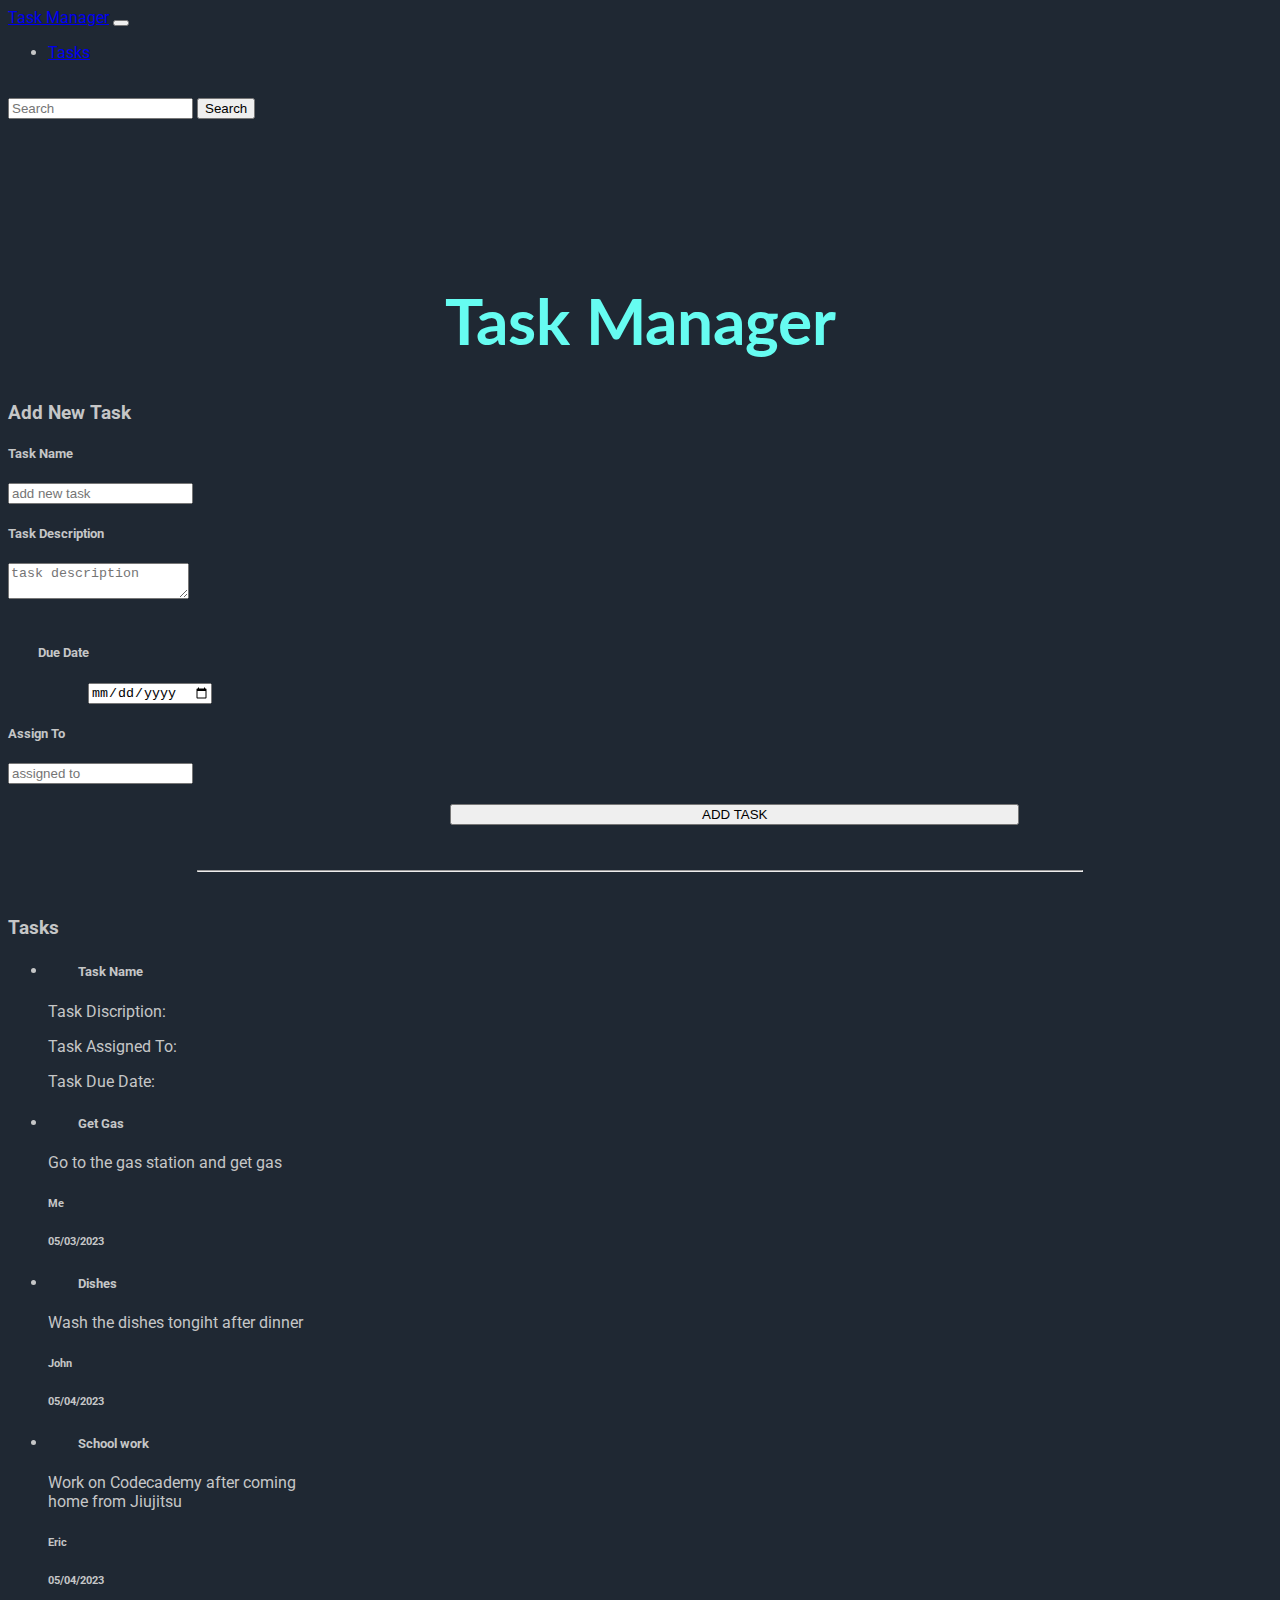
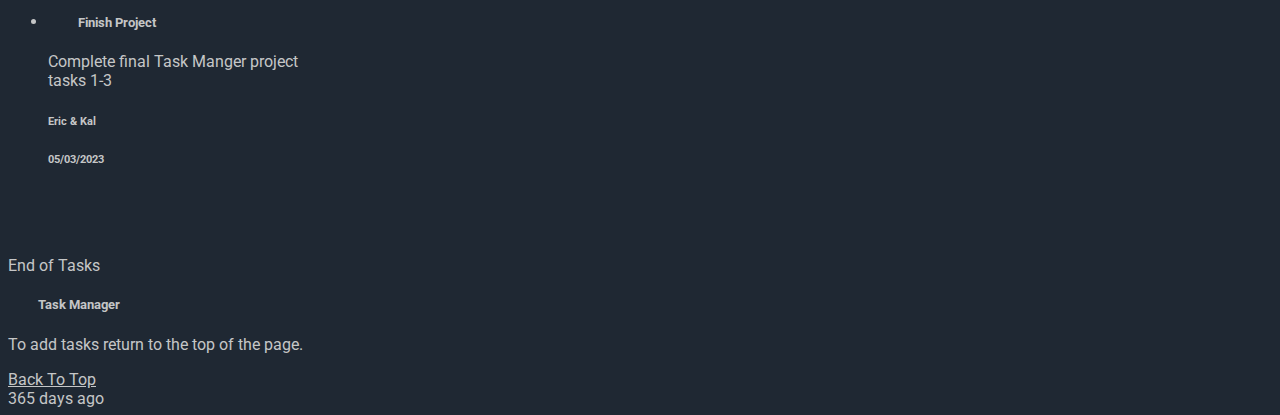
==== index.html @ c9d261db "Change Font, font color and background" ====
<!DOCTYPE html>
<html lang="en">

<head>
  <meta charset="UTF-8">
  <meta http-equiv="X-UA-Compatible" content="IE=edge">
  <meta name="viewport" content="width=device-width, initial-scale=1.0">
  <title>Document</title>

  <link href="https://cdn.jsdelivr.net/npm/bootstrap@5.3.0-alpha3/dist/css/bootstrap.min.css" rel="stylesheet"
    integrity="sha384-KK94CHFLLe+nY2dmCWGMq91rCGa5gtU4mk92HdvYe+M/SXH301p5ILy+dN9+nJOZ" crossorigin="anonymous">

  <link rel="stylesheet" href="./assets/styles/style.css">

  <nav class="navbar bg-primary navbar-expand-lg fixed-top" data-bs-theme="dark">
    <!-- Navbar content -->
    <!-- <nav class="navbar navbar-expand-lg bg-body-tertiary"> -->
    <div class="container-fluid">
      <a class="navbar-brand" href="#manager">Task Manager</a>
      <button class="navbar-toggler" type="button" data-bs-toggle="collapse" data-bs-target="#navbarSupportedContent"
        aria-controls="navbarSupportedContent" aria-expanded="false" aria-label="Toggle navigation">
        <span class="navbar-toggler-icon"></span>
      </button>
      <div class="collapse navbar-collapse" id="navbarSupportedContent">
        <ul class="navbar-nav me-auto mb-2 mb-lg-0">
          <!-- <li class="nav-item">
            <a class="nav-link active" aria-current="page" href="#addNewTask">Add New Task</a>
          </li> -->
          <li class="nav-item">
            <a class="nav-link" href="#tasks">Tasks</a>
          </li>
        </ul>
        <form class="d-flex input-group-sm" role="search">
          <input class="form-control me-2" type="search" placeholder="Search" aria-label="Search">
          <button class="btn btn-dark .text-light" type="submit">Search</button>
        </form>
      </div>
    </div>
    <!-- </nav> -->
  </nav>
</head>

<body>
  <h1 id="manager">Task Manager</h1>

  <Section class="container">
    <div class="add">
      <h3>Add New Task</h3>

      <form class="row g-3">
        <!-- <div class="row g-2 grid column-gap-3"> -->
        <label for="task-name" class="labels">
          <h5>Task Name</h5>
        </label>
        <div class="col-md-7">
          <input type=" text" class="form-control" placeholder="add new task">
        </div>
        <label for="basic-url" class="labels">
          <h5>
            Task Description</h5>
        </label>
        <div class="col-md-7">
          <!-- <div class="input-group-prepend"> -->
          <textarea class="form-control taskInput" placeholder="task description"></textarea>
        </div>

        <div class="col-md-4">
          <label for="datePicker" id="dueDate">
            <h5>Due Date</h5>
          </label>
          <div class="col-md-5">
            <input type="date" id="datePicker">
          </div>
        </div>

        <label for="basic-url" class="labels">
          <h5>Assign To</h5>
        </label>
        <div class="col-sm-7">
          <input type="text" class="form-control taskInput" placeholder="assigned to">
        </div>
        <div class="col-6">
          <input class="btn btn-outline-primary" id="taskBtn" type="submit" value="ADD TASK">
        </div>
        <!-- </div> -->
      </form>
    </div>
  </Section>
  <hr>

  <section class="container" id="tasks">
    <h3>Tasks</h3>
    <ul class="list-group">
      <li class="list-group-item">
        <div class="card" style="width: 18rem;">
          <div class="card-body">
            <h5 class="card-title">Task Name</h5>
            <p class="card-subtitle mb-2">Task Discription: </p>
            <p class="card-subtitle mb-2">Task Assigned To: </p>
            <p class="card-subtitle mb-2">Task Due Date: </p>
          </div>
        </div>
      </li>
      <li class="list-group-item">
        <div class="card" style="width: 18rem;">
          <div class="card-body">
            <h5 class="card-title">Get Gas</h5>
            <p class="card-subtitle mb-2">Go to the gas station and get gas</p>
            <h6 class="card-subtitle mb-2">Me </h6>
            <h6 class="card-subtitle mb-2">05/03/2023</h6>
          </div>
        </div>
      </li>
      <li class="list-group-item">
        <div class="card" style="width: 18rem;">
          <div class="card-body">
            <h5 class="card-title">Dishes</h5>
            <p class="card-subtitle mb-2">Wash the dishes tongiht after dinner</p>
            <h6 class="card-subtitle mb-2">John </h6>
            <h6 class="card-subtitle mb-2">05/04/2023</h6>
          </div>
        </div>
      </li>
      <li class="list-group-item">
        <div class="card" style="width: 18rem;">
          <div class="card-body">
            <h5 class="card-title">School work</h5>
            <p class="card-subtitle mb-2">Work on Codecademy after coming home from Jiujitsu</p>
            <h6 class="card-subtitle mb-2">Eric </h6>
            <h6 class="card-subtitle mb-2">05/04/2023</h6>
          </div>
        </div>
      </li>
      <li class="list-group-item">
        <div class="card" style="width: 18rem;">
          <div class="card-body">
            <h5 class="card-title">Finish Project</h5>
            <p class="card-subtitle mb-2">Complete final Task Manger project tasks 1-3 </p>
            <h6 class="card-subtitle mb-2">Eric & Kal </h6>
            <h6 class="card-subtitle mb-2">05/03/2023</h6>
          </div>
        </div>
      </li>
    </ul>
  </section>

  <hr class="hrbottom">
  <footer>
    <div class="card text-center">
      <div class="card-header">
        End of Tasks
      </div>
      <div class="card-body">
        <h5 class="card-title">Task Manager</h5>
        <p class="card-text">To add tasks return to the top of the page.</p>
        <a href="#manager" class="btn btn-outline-primary">Back To Top</a>
      </div>
      <div class="card-footer text-body-secondary">
        365 days ago
      </div>
    </div>
  </footer>


  <script src="https://cdn.jsdelivr.net/npm/bootstrap@5.3.0-alpha3/dist/js/bootstrap.bundle.min.js"
    integrity="sha384-ENjdO4Dr2bkBIFxQpeoTz1HIcje39Wm4jDKdf19U8gI4ddQ3GYNS7NTKfAdVQSZe"
    crossorigin="anonymous"></script>
</body>


</html>
---- assets/styles/style.css ----
@import url('https://fonts.googleapis.com/css2?family=Lato:wght@700&family=Roboto&display=swap');

body{
   background-color: #1F2833;
   color: #C5C6C7;
   font-family: Roboto, Arial, Helvetica, sans-serif;
}

h1 {
    padding-top: 120px;
    text-align: center;
    color: #66FCF1;
    font-family: "lato-bold", lato, sans, sans-serif;
    font-size: 4rem;
}

h3 {
    margin-bottom: 20px;
}

h5 {
    margin-left: 30px;
}

.btn {
    margin-top: 20px;
}

#datePicker, #dueDate {
    margin-left: 80px;
}

#taskBtn {
    margin-left: 35%;
    width: 45%;
}

.labels h5 {
    margin-left: 0;
}

hr {
    /* border: hidden; */
    width: 70%;
    margin: 45px auto;
    
}

.hrbottom {
    border: hidden;
}

footer *, .card-header, .card-footer {
    background-color: #1F2833;
    color: #C5C6C7;
}

footer .card-title {
    color: #C5C6C7;
}
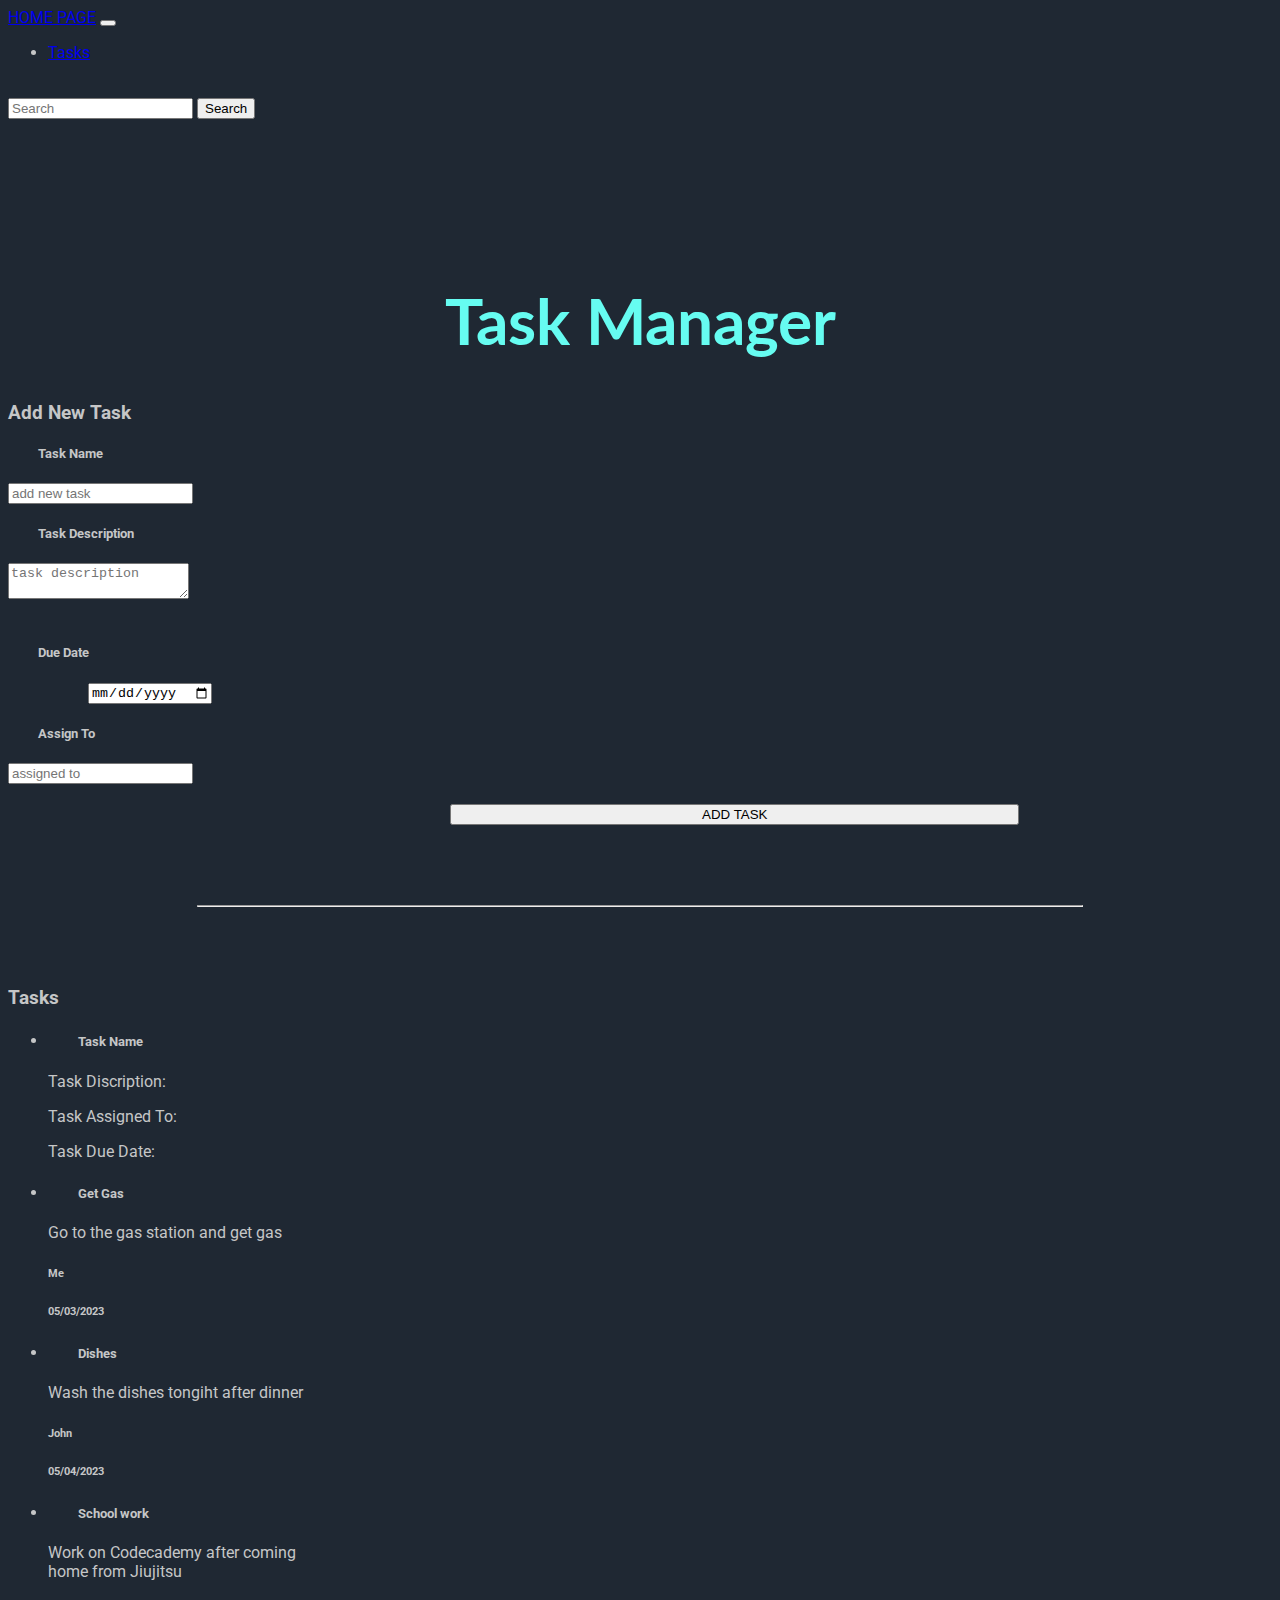
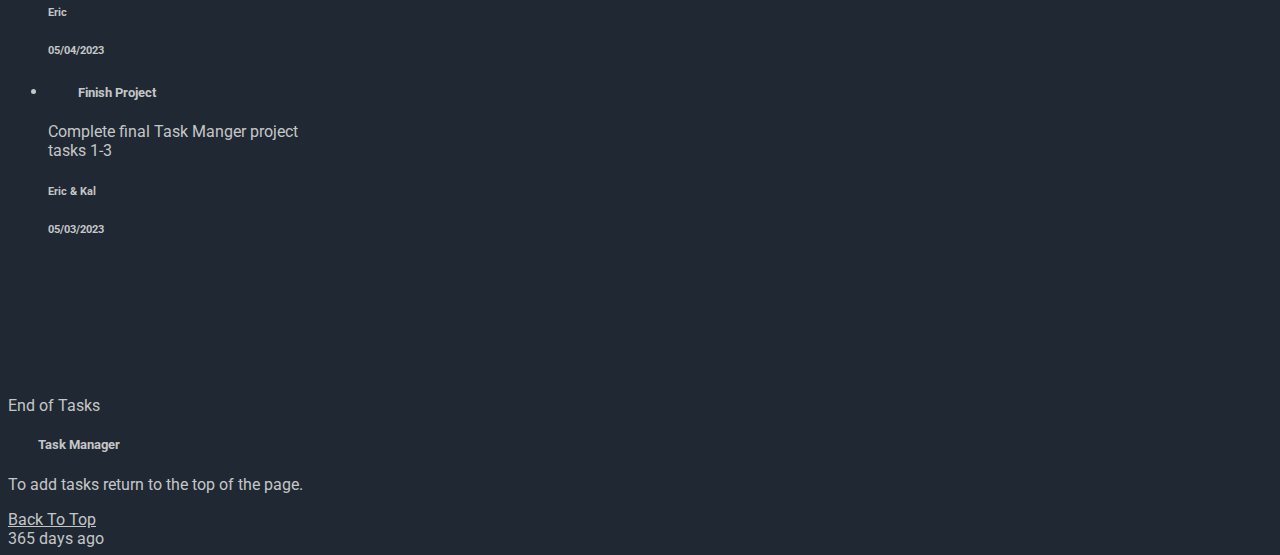
==== commit d72b870b: "add welcome page and styling" ====
--- a/index.html
+++ b/index.html
@@ -13,19 +13,14 @@
   <link rel="stylesheet" href="./assets/styles/style.css">
 
   <nav class="navbar bg-primary navbar-expand-lg fixed-top" data-bs-theme="dark">
-    <!-- Navbar content -->
-    <!-- <nav class="navbar navbar-expand-lg bg-body-tertiary"> -->
     <div class="container-fluid">
-      <a class="navbar-brand" href="#manager">Task Manager</a>
+      <a class="navbar-brand" href="./home.html">HOME PAGE</a>
       <button class="navbar-toggler" type="button" data-bs-toggle="collapse" data-bs-target="#navbarSupportedContent"
         aria-controls="navbarSupportedContent" aria-expanded="false" aria-label="Toggle navigation">
         <span class="navbar-toggler-icon"></span>
       </button>
       <div class="collapse navbar-collapse" id="navbarSupportedContent">
         <ul class="navbar-nav me-auto mb-2 mb-lg-0">
-          <!-- <li class="nav-item">
-            <a class="nav-link active" aria-current="page" href="#addNewTask">Add New Task</a>
-          </li> -->
           <li class="nav-item">
             <a class="nav-link" href="#tasks">Tasks</a>
           </li>
@@ -36,11 +31,10 @@
         </form>
       </div>
     </div>
-    <!-- </nav> -->
   </nav>
 </head>
 
-<body>
+<body id="indexBody">
   <h1 id="manager">Task Manager</h1>
 
   <Section class="container">
@@ -86,9 +80,9 @@
       </form>
     </div>
   </Section>
-  <hr>
+  <hr id="tasks">
 
-  <section class="container" id="tasks">
+  <section class="container">
     <h3>Tasks</h3>
     <ul class="list-group">
       <li class="list-group-item">
--- a/assets/styles/style.css
+++ b/assets/styles/style.css
@@ -1,6 +1,6 @@
 @import url('https://fonts.googleapis.com/css2?family=Lato:wght@700&family=Roboto&display=swap');
 
-body{
+#indexBody {
    background-color: #1F2833;
    color: #C5C6C7;
    font-family: Roboto, Arial, Helvetica, sans-serif;
@@ -14,11 +14,11 @@
     font-size: 4rem;
 }
 
-h3 {
+#indexBody h3 {
     margin-bottom: 20px;
 }
 
-h5 {
+#indexBody h5 {
     margin-left: 30px;
 }
 
@@ -42,7 +42,7 @@
 hr {
     /* border: hidden; */
     width: 70%;
-    margin: 45px auto;
+    margin: 80px auto;
     
 }
 
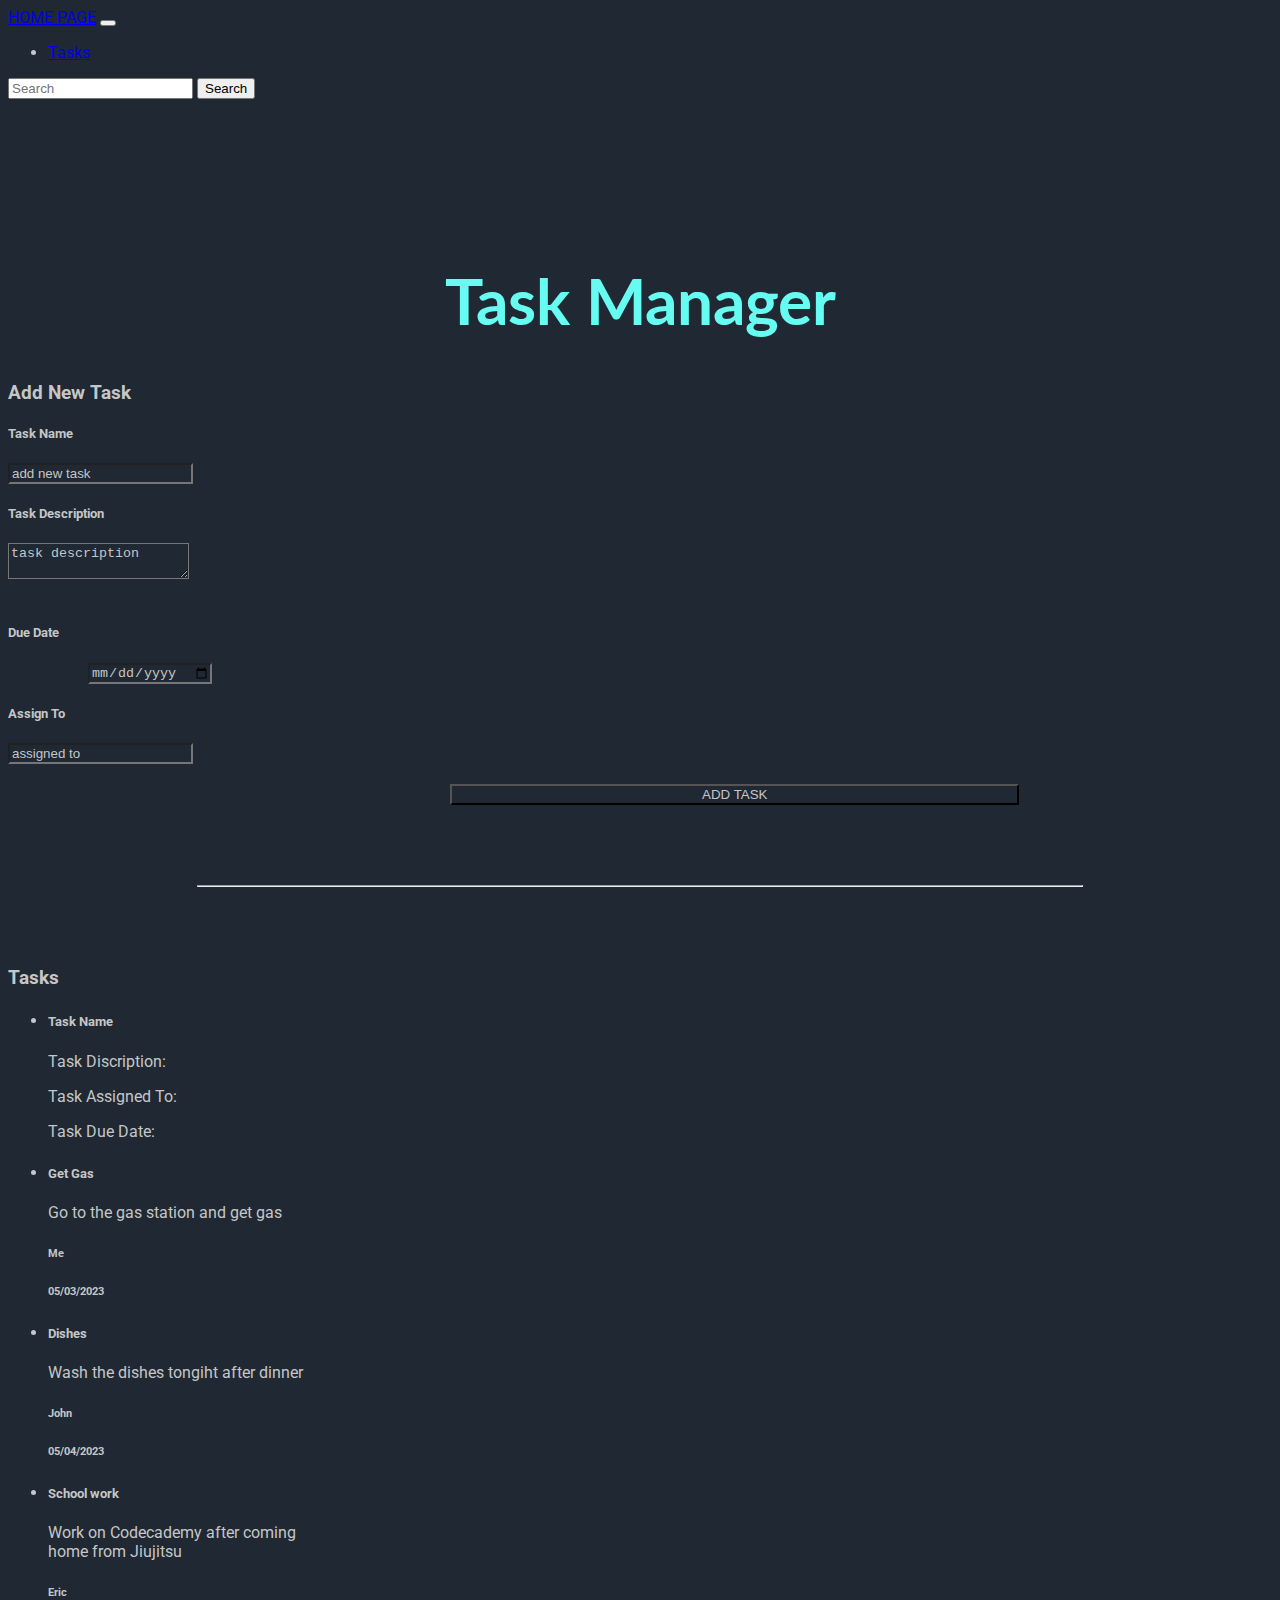
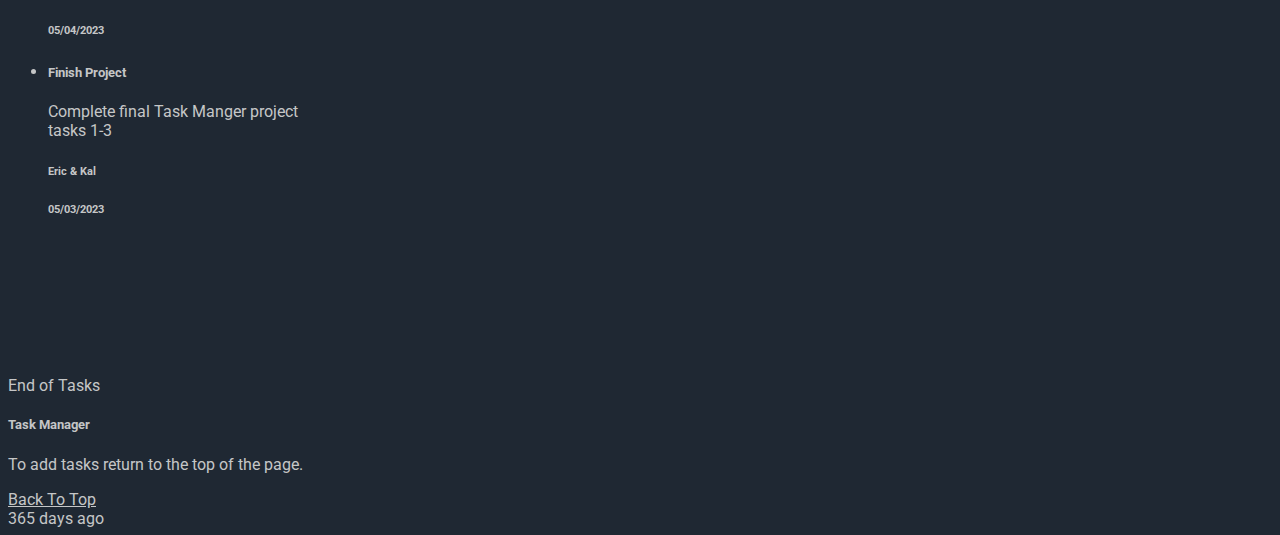
==== commit 0fa88f2c: "touch up appearance" ====
--- a/index.html
+++ b/index.html
@@ -20,13 +20,13 @@
         <span class="navbar-toggler-icon"></span>
       </button>
       <div class="collapse navbar-collapse" id="navbarSupportedContent">
-        <ul class="navbar-nav me-auto mb-2 mb-lg-0">
+        <ul class="navbar-nav me-auto mb-3 mb-md-0">
           <li class="nav-item">
             <a class="nav-link" href="#tasks">Tasks</a>
           </li>
         </ul>
-        <form class="d-flex input-group-sm" role="search">
-          <input class="form-control me-2" type="search" placeholder="Search" aria-label="Search">
+        <form class="d-flex input-group-md" role="search">
+          <input class="form-control me-3" type="search" placeholder="Search" aria-label="Search">
           <button class="btn btn-dark .text-light" type="submit">Search</button>
         </form>
       </div>
@@ -50,8 +50,7 @@
           <input type=" text" class="form-control" placeholder="add new task">
         </div>
         <label for="basic-url" class="labels">
-          <h5>
-            Task Description</h5>
+          <h5>Task Description</h5>
         </label>
         <div class="col-md-7">
           <!-- <div class="input-group-prepend"> -->
@@ -82,10 +81,10 @@
   </Section>
   <hr id="tasks">
 
-  <section class="container">
+  <section class="container tasks">
     <h3>Tasks</h3>
     <ul class="list-group">
-      <li class="list-group-item">
+      <li class="list-group-item list-group-item-success">
         <div class="card" style="width: 18rem;">
           <div class="card-body">
             <h5 class="card-title">Task Name</h5>
@@ -95,7 +94,7 @@
           </div>
         </div>
       </li>
-      <li class="list-group-item">
+      <li class="list-group-item list-group-item-success">
         <div class="card" style="width: 18rem;">
           <div class="card-body">
             <h5 class="card-title">Get Gas</h5>
@@ -105,7 +104,7 @@
           </div>
         </div>
       </li>
-      <li class="list-group-item">
+      <li class="list-group-item list-group-item-success">
         <div class="card" style="width: 18rem;">
           <div class="card-body">
             <h5 class="card-title">Dishes</h5>
@@ -115,7 +114,7 @@
           </div>
         </div>
       </li>
-      <li class="list-group-item">
+      <li class="list-group-item list-group-item-success">
         <div class="card" style="width: 18rem;">
           <div class="card-body">
             <h5 class="card-title">School work</h5>
@@ -125,7 +124,7 @@
           </div>
         </div>
       </li>
-      <li class="list-group-item">
+      <li class="list-group-item list-group-item-success">
         <div class="card" style="width: 18rem;">
           <div class="card-body">
             <h5 class="card-title">Finish Project</h5>
--- a/assets/styles/style.css
+++ b/assets/styles/style.css
@@ -19,10 +19,19 @@
 }
 
 #indexBody h5 {
-    margin-left: 30px;
+
 }
 
-.btn {
+.add input, .add textarea {
+    background-color: #1F2833;
+    color: #C5C6C7;
+}
+
+.add ::placeholder {
+    color: #C5C6C7;
+}
+
+.add .btn {
     margin-top: 20px;
 }
 
@@ -33,6 +42,10 @@
 #taskBtn {
     margin-left: 35%;
     width: 45%;
+}
+
+.tasks .list-group{
+    background-color: #1F2833;
 }
 
 .labels h5 {
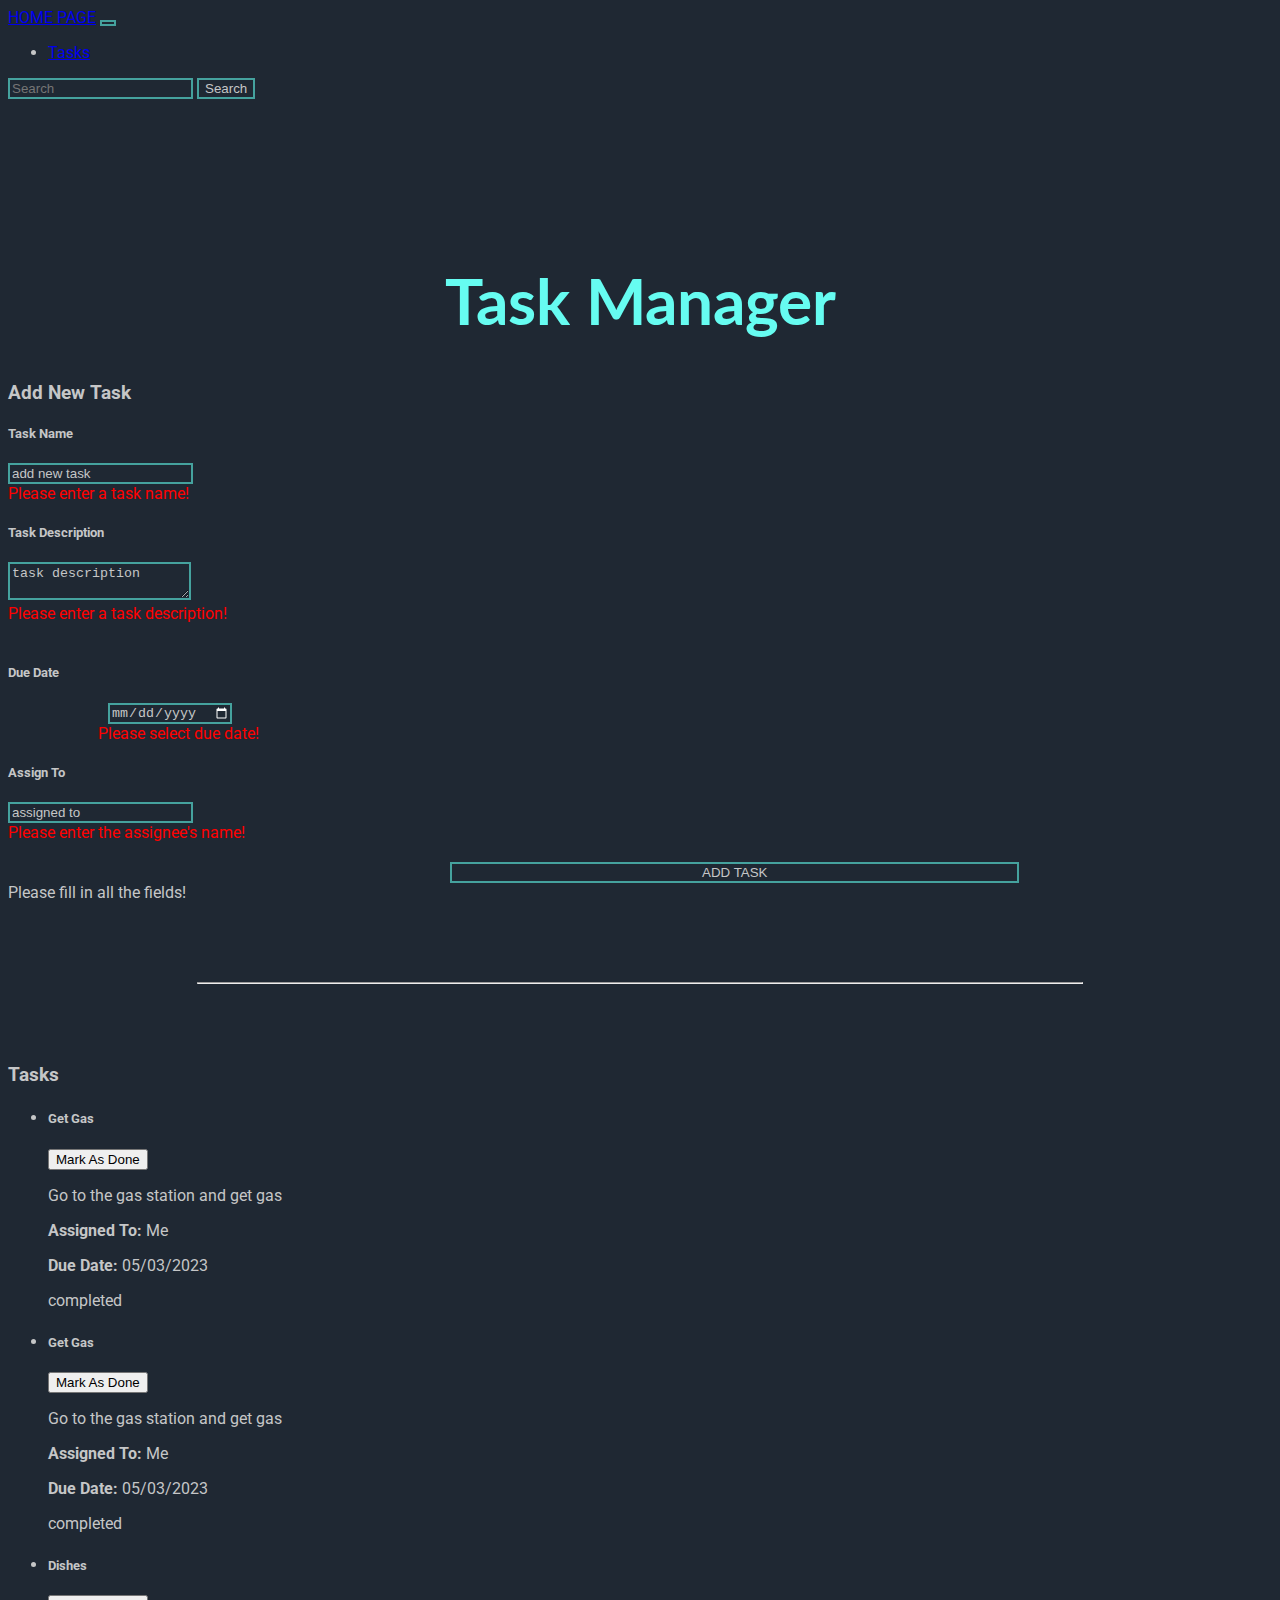
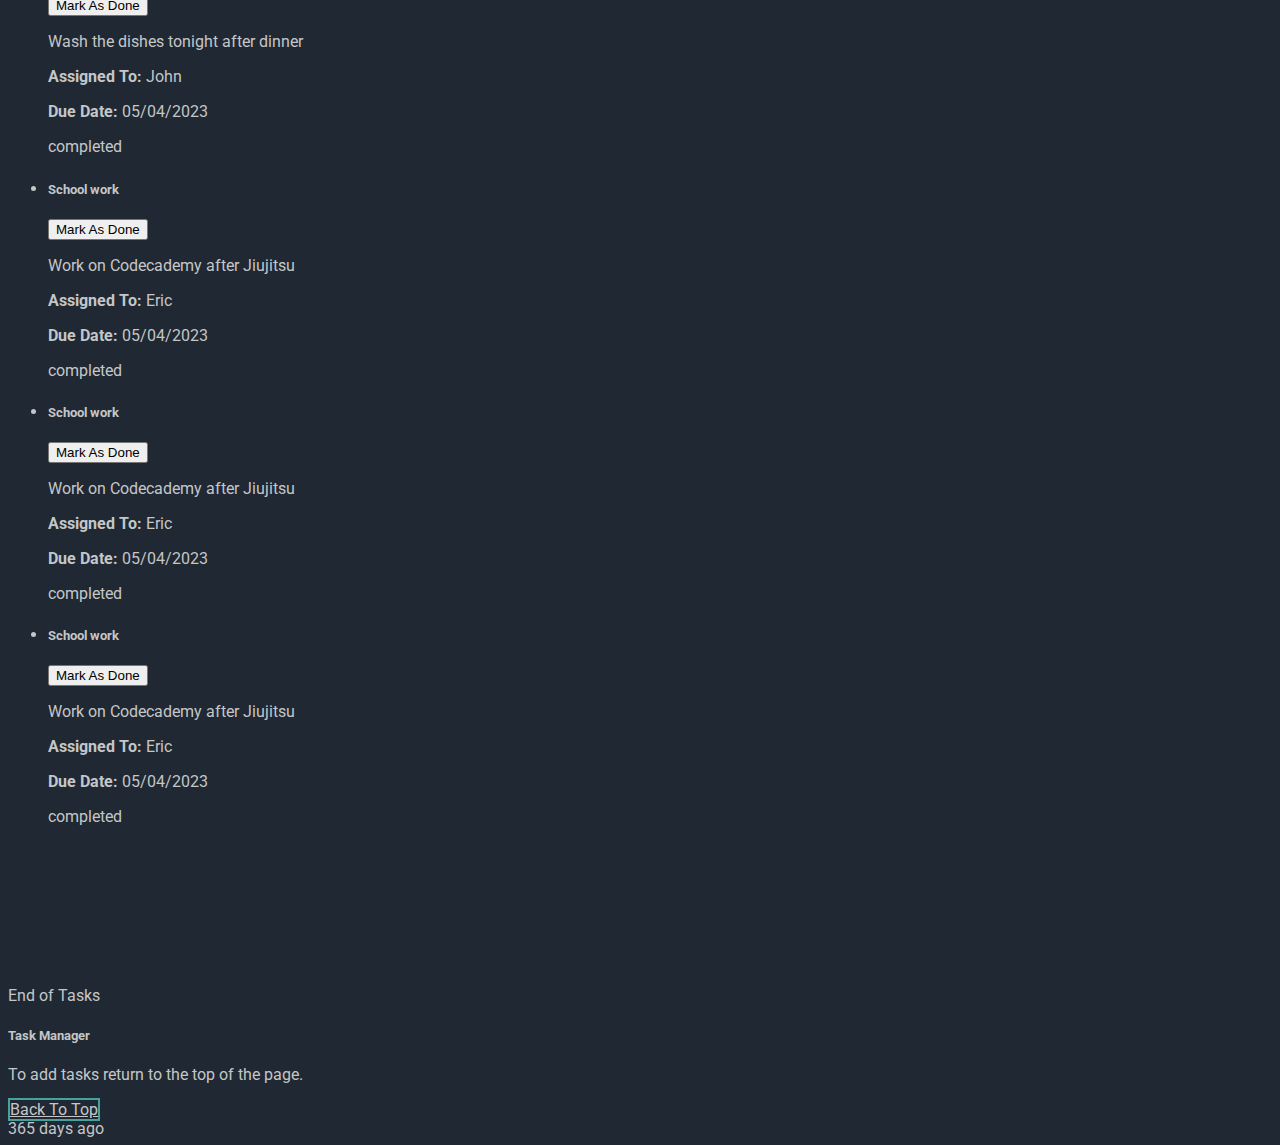
==== commit 57ca5f60: "Keep update at task 7" ====
--- a/index.html
+++ b/index.html
@@ -12,7 +12,7 @@
 
   <link rel="stylesheet" href="./assets/styles/style.css">
 
-  <nav class="navbar bg-primary navbar-expand-lg fixed-top" data-bs-theme="dark">
+  <nav class="navbar navbar-expand-lg fixed-top" data-bs-theme="dark">
     <div class="container-fluid">
       <a class="navbar-brand" href="./home.html">HOME PAGE</a>
       <button class="navbar-toggler" type="button" data-bs-toggle="collapse" data-bs-target="#navbarSupportedContent"
@@ -27,7 +27,7 @@
         </ul>
         <form class="d-flex input-group-md" role="search">
           <input class="form-control me-3" type="search" placeholder="Search" aria-label="Search">
-          <button class="btn btn-dark .text-light" type="submit">Search</button>
+          <button class="btn btn-success " type="submit">Search</button>
         </form>
       </div>
     </div>
@@ -41,96 +41,166 @@
     <div class="add">
       <h3>Add New Task</h3>
 
-      <form class="row g-3">
-        <!-- <div class="row g-2 grid column-gap-3"> -->
-        <label for="task-name" class="labels">
+      <form id="taskForm" class="row g-3">
+
+        <label for="taskNameInput" class="labels">
           <h5>Task Name</h5>
         </label>
         <div class="col-md-7">
-          <input type=" text" class="form-control" placeholder="add new task">
-        </div>
-        <label for="basic-url" class="labels">
+          <input id="taskNameInput" type="text" class="form-control" placeholder="add new task">
+          <div id="taskNameErrorAlert" class="error-alert alert d-none" role="alert">
+            Please enter a task name!
+          </div>
+        </div>
+
+        <label for="descriptionInput" class="labels">
           <h5>Task Description</h5>
         </label>
         <div class="col-md-7">
-          <!-- <div class="input-group-prepend"> -->
-          <textarea class="form-control taskInput" placeholder="task description"></textarea>
+          <textarea id="descriptionInput" class="form-control taskInput" placeholder="task description"></textarea>
+          <div id="descriptionErrorAlert" class="error-alert alert d-none" role="alert">
+            Please enter a task description!
+          </div>
         </div>
 
         <div class="col-md-4">
-          <label for="datePicker" id="dueDate">
+          <label for="datePickerInput" id="dueDate">
             <h5>Due Date</h5>
           </label>
           <div class="col-md-5">
-            <input type="date" id="datePicker">
-          </div>
-        </div>
-
-        <label for="basic-url" class="labels">
+            <input type="date" id="datePickerInput">
+            <div id="dueDateErrorAlert" class="error-alert alert d-none" role="alert">
+              Please select due date!
+            </div>
+          </div>
+        </div>
+
+        <label for="assignInput" class="labels">
           <h5>Assign To</h5>
         </label>
         <div class="col-sm-7">
-          <input type="text" class="form-control taskInput" placeholder="assigned to">
-        </div>
+          <input id="assignInput" type="text" class="form-control taskInput" placeholder="assigned to">
+          <div id="assignToErrorAlert" class="error-alert alert d-none" role="alert">
+            Please enter the assignee's name!
+          </div>
+        </div>
+
         <div class="col-6">
           <input class="btn btn-outline-primary" id="taskBtn" type="submit" value="ADD TASK">
         </div>
-        <!-- </div> -->
+
+        <div id="errorAlert" class="alert alert-danger d-none" role="alert">
+          Please fill in all the fields!
+        </div>
+
       </form>
     </div>
   </Section>
   <hr id="tasks">
 
+
   <section class="container tasks">
     <h3>Tasks</h3>
-    <ul class="list-group">
-      <li class="list-group-item list-group-item-success">
-        <div class="card" style="width: 18rem;">
-          <div class="card-body">
-            <h5 class="card-title">Task Name</h5>
-            <p class="card-subtitle mb-2">Task Discription: </p>
-            <p class="card-subtitle mb-2">Task Assigned To: </p>
-            <p class="card-subtitle mb-2">Task Due Date: </p>
-          </div>
-        </div>
-      </li>
-      <li class="list-group-item list-group-item-success">
-        <div class="card" style="width: 18rem;">
-          <div class="card-body">
-            <h5 class="card-title">Get Gas</h5>
-            <p class="card-subtitle mb-2">Go to the gas station and get gas</p>
-            <h6 class="card-subtitle mb-2">Me </h6>
-            <h6 class="card-subtitle mb-2">05/03/2023</h6>
-          </div>
-        </div>
-      </li>
-      <li class="list-group-item list-group-item-success">
-        <div class="card" style="width: 18rem;">
-          <div class="card-body">
-            <h5 class="card-title">Dishes</h5>
-            <p class="card-subtitle mb-2">Wash the dishes tongiht after dinner</p>
-            <h6 class="card-subtitle mb-2">John </h6>
-            <h6 class="card-subtitle mb-2">05/04/2023</h6>
-          </div>
-        </div>
-      </li>
-      <li class="list-group-item list-group-item-success">
-        <div class="card" style="width: 18rem;">
-          <div class="card-body">
-            <h5 class="card-title">School work</h5>
-            <p class="card-subtitle mb-2">Work on Codecademy after coming home from Jiujitsu</p>
-            <h6 class="card-subtitle mb-2">Eric </h6>
-            <h6 class="card-subtitle mb-2">05/04/2023</h6>
-          </div>
-        </div>
-      </li>
-      <li class="list-group-item list-group-item-success">
-        <div class="card" style="width: 18rem;">
-          <div class="card-body">
-            <h5 class="card-title">Finish Project</h5>
-            <p class="card-subtitle mb-2">Complete final Task Manger project tasks 1-3 </p>
-            <h6 class="card-subtitle mb-2">Eric & Kal </h6>
-            <h6 class="card-subtitle mb-2">05/03/2023</h6>
+    <ul id="task-list" class="list-group-horizontal d-flex flex-wrap">
+      <li class="list-group-item list-group-item-success flex-grow-1 col-12 col-md-6 col-lg-4">
+        <div class="card h-100">
+          <div class="card">
+            <div class="card-body d-flex flex-column">
+              <div class="d-flex justify-content-between align-items-center">
+                <h5 class="card-title">Get Gas</h5>
+                <button class="btn btn-sm done-button btn-danger" onclick="this.classList.add('d-none')">Mark As
+                  Done</button>
+              </div>
+              <p class="card-subtitle mb-2">Go to the gas station and get gas</p>
+              <p class="card-subtitle mb-2"><strong>Assigned To:</strong> Me</p>
+              <p class="card-subtitle mb-2"><strong>Due Date:</strong> 05/03/2023</p>
+              <p class="card-subtitle mb-2">completed</p>
+            </div>
+          </div>
+        </div>
+      </li>
+      <li class="list-group-item list-group-item-success flex-grow-1 col-12 col-md-6 col-lg-4">
+        <div class="card h-100">
+          <div class="card">
+            <div class="card-body d-flex flex-column">
+              <div class="d-flex justify-content-between align-items-center">
+                <h5 class="card-title">Get Gas</h5>
+                <button class="btn btn-sm done-button btn-danger" onclick="this.classList.add('d-none')">Mark As
+                  Done</button>
+              </div>
+              <p class=" card-subtitle mb-2">Go to the gas station and get gas</p>
+              <p class="card-subtitle mb-2"><strong>Assigned To:</strong> Me</p>
+              <p class="card-subtitle mb-2"><strong>Due Date:</strong> 05/03/2023</p>
+              <p class="card-subtitle mb-2">completed</p>
+            </div>
+          </div>
+        </div>
+      </li>
+      <li class="list-group-item list-group-item-success flex-grow-1 col-12 col-md-6 col-lg-4">
+        <div class="card h-100">
+          <div class="card">
+            <div class="card-body d-flex flex-column">
+              <div class="d-flex justify-content-between align-items-center">
+                <h5 class="card-title">Dishes</h5>
+                <button class="btn btn-sm done-button btn-danger" onclick="this.classList.add('d-none')">Mark As
+                  Done</button>
+              </div>
+              <p class=" card-subtitle mb-2">Wash the dishes tonight after dinner</p>
+              <p class="card-subtitle mb-2"><strong>Assigned To:</strong> John</p>
+              <p class="card-subtitle mb-2"><strong>Due Date:</strong> 05/04/2023</p>
+              <p class="card-subtitle mb-2">completed</p>
+            </div>
+          </div>
+        </div>
+      </li>
+      <li class="list-group-item list-group-item-success flex-grow-1 col-12 col-md-6 col-lg-4">
+        <div class="card h-100">
+          <div class="card">
+            <div class="card-body d-flex flex-column">
+              <div class="d-flex justify-content-between align-items-center">
+                <h5 class="card-title">School work</h5>
+                <button class="btn btn-sm done-button btn-danger" onclick="this.classList.add('d-none')">Mark As
+                  Done</button>
+              </div>
+              <p class=" card-subtitle mb-2">Work on Codecademy after Jiujitsu</p>
+              <p class="card-subtitle mb-2"><strong>Assigned To:</strong> Eric</p>
+              <p class="card-subtitle mb-2"><strong>Due Date:</strong> 05/04/2023</p>
+              <p class="card-subtitle mb-2">completed</p>
+            </div>
+          </div>
+        </div>
+      </li>
+      <li class="list-group-item list-group-item-success flex-grow-1 col-12 col-md-6 col-lg-4">
+        <div class="card h-100">
+          <div class="card">
+            <div class="card-body d-flex flex-column">
+              <div class="d-flex justify-content-between align-items-center">
+                <h5 class="card-title">School work</h5>
+                <button class="btn btn-sm done-button btn-danger" onclick="this.classList.add('d-none')">Mark As
+                  Done</button>
+              </div>
+              <p class=" card-subtitle mb-2">Work on Codecademy after Jiujitsu</p>
+              <p class="card-subtitle mb-2"><strong>Assigned To:</strong> Eric</p>
+              <p class="card-subtitle mb-2"><strong>Due Date:</strong> 05/04/2023</p>
+              <p class="card-subtitle mb-2">completed</p>
+            </div>
+          </div>
+        </div>
+      </li>
+      <li class="list-group-item list-group-item-success flex-grow-1 col-12 col-md-6 col-lg-4">
+        <div class="card h-100">
+          <div class="card">
+            <div class="card-body d-flex flex-column">
+              <div class="d-flex justify-content-between align-items-center">
+                <h5 class="card-title">School work</h5>
+                <button class="btn btn-sm done-button btn-danger" onclick="this.classList.add('d-none')">Mark As
+                  Done</button>
+              </div>
+              <p class=" card-subtitle mb-2">Work on Codecademy after Jiujitsu</p>
+              <p class="card-subtitle mb-2"><strong>Assigned To:</strong> Eric</p>
+              <p class="card-subtitle mb-2"><strong>Due Date:</strong> 05/04/2023</p>
+              <p class="card-subtitle mb-2">completed</p>
+            </div>
           </div>
         </div>
       </li>
@@ -146,7 +216,7 @@
       <div class="card-body">
         <h5 class="card-title">Task Manager</h5>
         <p class="card-text">To add tasks return to the top of the page.</p>
-        <a href="#manager" class="btn btn-outline-primary">Back To Top</a>
+        <a href="#manager" class="btn btn-outline-success">Back To Top</a>
       </div>
       <div class="card-footer text-body-secondary">
         365 days ago
@@ -154,7 +224,8 @@
     </div>
   </footer>
 
-
+  <script type="module" src="./assets/js/taskManager.js"></script>
+  <script type="module" src="./assets/js/index.js"></script>
   <script src="https://cdn.jsdelivr.net/npm/bootstrap@5.3.0-alpha3/dist/js/bootstrap.bundle.min.js"
     integrity="sha384-ENjdO4Dr2bkBIFxQpeoTz1HIcje39Wm4jDKdf19U8gI4ddQ3GYNS7NTKfAdVQSZe"
     crossorigin="anonymous"></script>
--- a/assets/styles/style.css
+++ b/assets/styles/style.css
@@ -1,73 +1,107 @@
 @import url('https://fonts.googleapis.com/css2?family=Lato:wght@700&family=Roboto&display=swap');
 
 #indexBody {
-   background-color: #1F2833;
-   color: #C5C6C7;
-   font-family: Roboto, Arial, Helvetica, sans-serif;
+  background-color: #1F2833;
+  color: #C5C6C7;
+  font-family: Roboto, Arial, Helvetica, sans-serif;
+}
+
+.navbar {
+  background-color: #1F2833;
+}
+
+.navbar input,
+.navbar button {
+  background-color: #1F2833;
+  color: #C5C6C7;
+  border: 2px solid #45A29E;
 }
 
 h1 {
-    padding-top: 120px;
-    text-align: center;
-    color: #66FCF1;
-    font-family: "lato-bold", lato, sans, sans-serif;
-    font-size: 4rem;
+  padding-top: 120px;
+  text-align: center;
+  color: #66FCF1;
+  font-family: "Lato", sans-serif;
+  font-weight: 700;
+  font-size: 4rem;
 }
 
 #indexBody h3 {
-    margin-bottom: 20px;
+  margin-bottom: 20px;
 }
 
-#indexBody h5 {
-
-}
-
-.add input, .add textarea {
-    background-color: #1F2833;
-    color: #C5C6C7;
+.add input,
+.add textarea {
+  background-color: #1F2833;
+  color: #C5C6C7;
+  border: 2px solid #45A29E;
 }
 
 .add ::placeholder {
-    color: #C5C6C7;
+  color: #C5C6C7;
 }
 
 .add .btn {
-    margin-top: 20px;
+  margin-top: 20px;
 }
 
-#datePicker, #dueDate {
-    margin-left: 80px;
+#datePickerInput,
+#dueDate {
+  margin-left: 100px;
 }
 
-#taskBtn {
-    margin-left: 35%;
-    width: 45%;
+#dueDateErrorAlert{
+  margin-left: 90px;
+  width: 100%;
 }
 
-.tasks .list-group{
-    background-color: #1F2833;
+/* Invert date picker icon color for dark background */
+input[type="date"]::-webkit-calendar-picker-indicator {
+    filter: invert(1); 
+  }
+
+#taskBtn {
+  margin-left: 35%;
+  width: 45%;
 }
 
 .labels h5 {
-    margin-left: 0;
+  margin-left: 0;
 }
 
 hr {
-    /* border: hidden; */
-    width: 70%;
-    margin: 80px auto;
-    
+  width: 70%;
+  margin: 80px auto;
 }
 
 .hrbottom {
-    border: hidden;
+  border: hidden;
 }
 
-footer *, .card-header, .card-footer {
-    background-color: #1F2833;
-    color: #C5C6C7;
+footer *,
+.card-header,
+.card-footer {
+  background-color: #1F2833;
+  color: #C5C6C7;
 }
 
 footer .card-title {
-    color: #C5C6C7;
-}+  color: #C5C6C7;
+}
+
+footer .btn {
+  border: 2px solid #45A29E;
+  color: #C5C6C7;
+}
+
+
+.error-alert {
+    color: red;
+    background-color: transparent;
+    border: none;
+  }
+  
+  .error-alert .alert-text {
+    margin: 0;
+    padding: 0;
+  }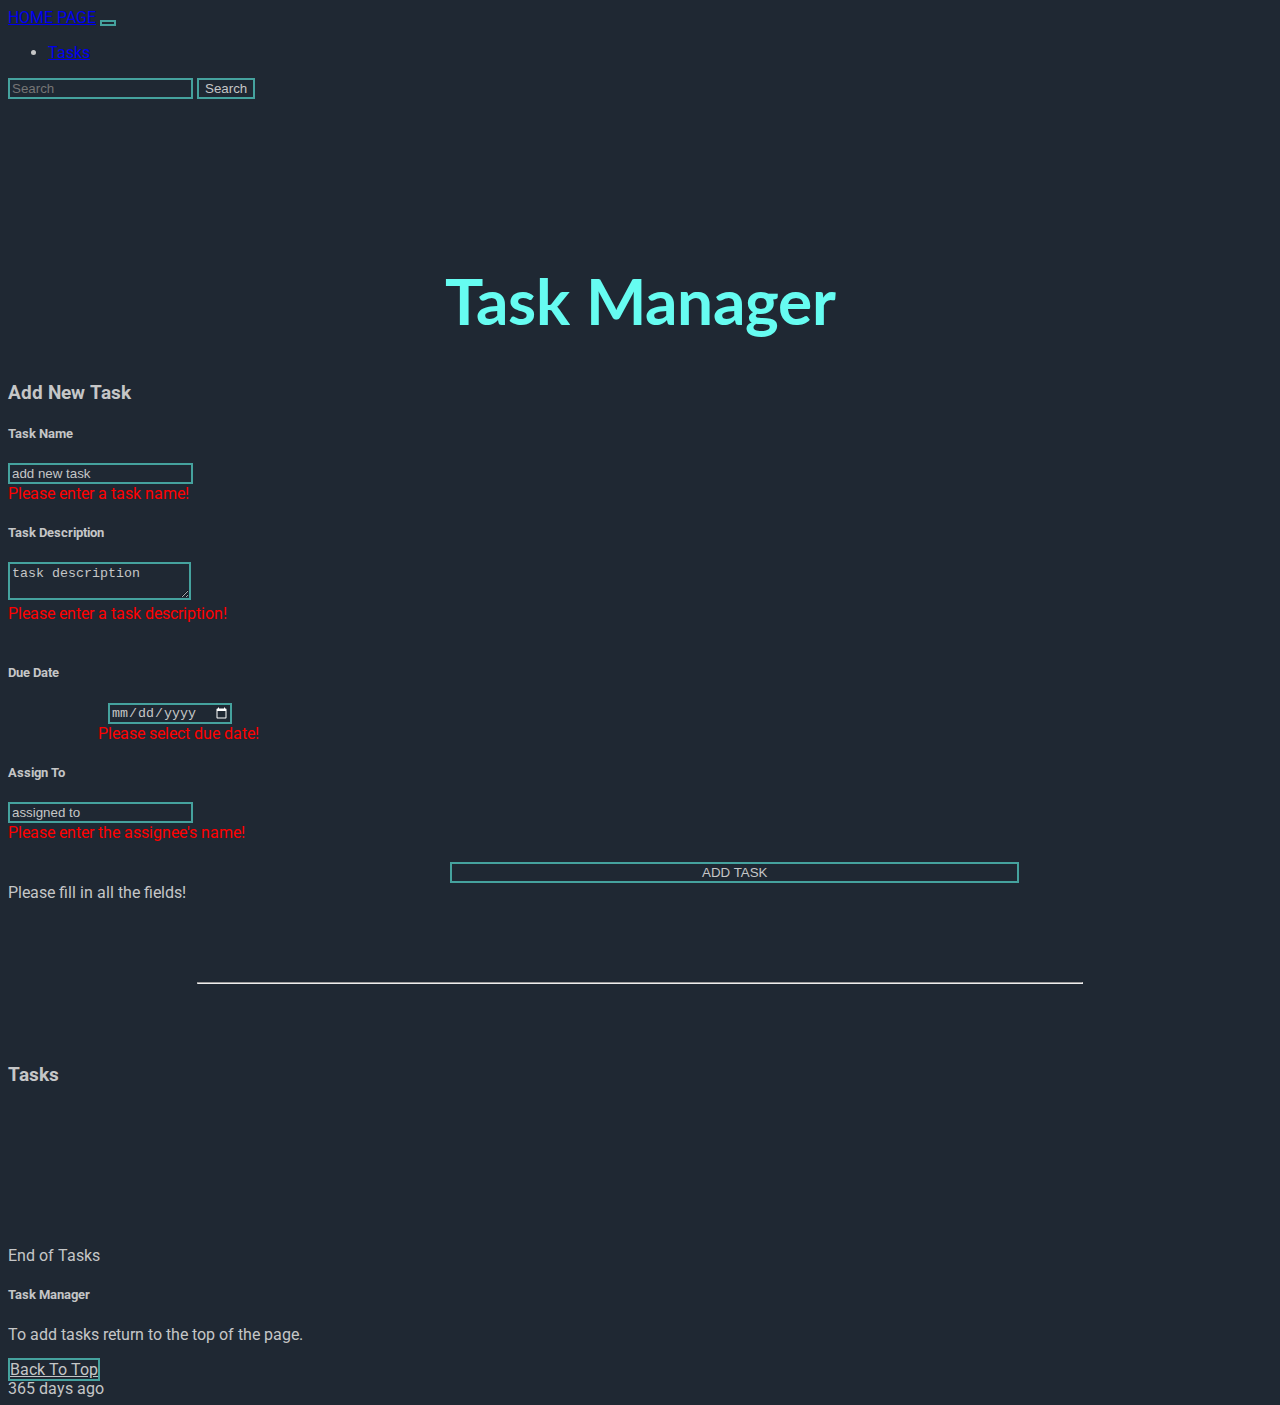
==== commit efeb8e06: "Done with Task 9 steps 1 and 2" ====
--- a/index.html
+++ b/index.html
@@ -101,7 +101,7 @@
 
   <section class="container tasks">
     <h3>Tasks</h3>
-    <ul id="task-list" class="list-group-horizontal d-flex flex-wrap">
+    <ul id="task-list" class="list-group list-group-horizontal d-flex flex-wrap">
       <li class="list-group-item list-group-item-success flex-grow-1 col-12 col-md-6 col-lg-4">
         <div class="card h-100">
           <div class="card">
--- a/assets/styles/style.css
+++ b/assets/styles/style.css
@@ -104,4 +104,16 @@
   .error-alert .alert-text {
     margin: 0;
     padding: 0;
+  }
+
+  ul .delete-button, ul .done-button {
+    border: 2px solid #45A29E;
+    color: #C5C6C7;
+    background-color: white;
+    color: black;
+  }
+
+  ul .delete-button:hover, ul .done-button:hover {
+    background-color: #45A29E;
+    color: white;
   }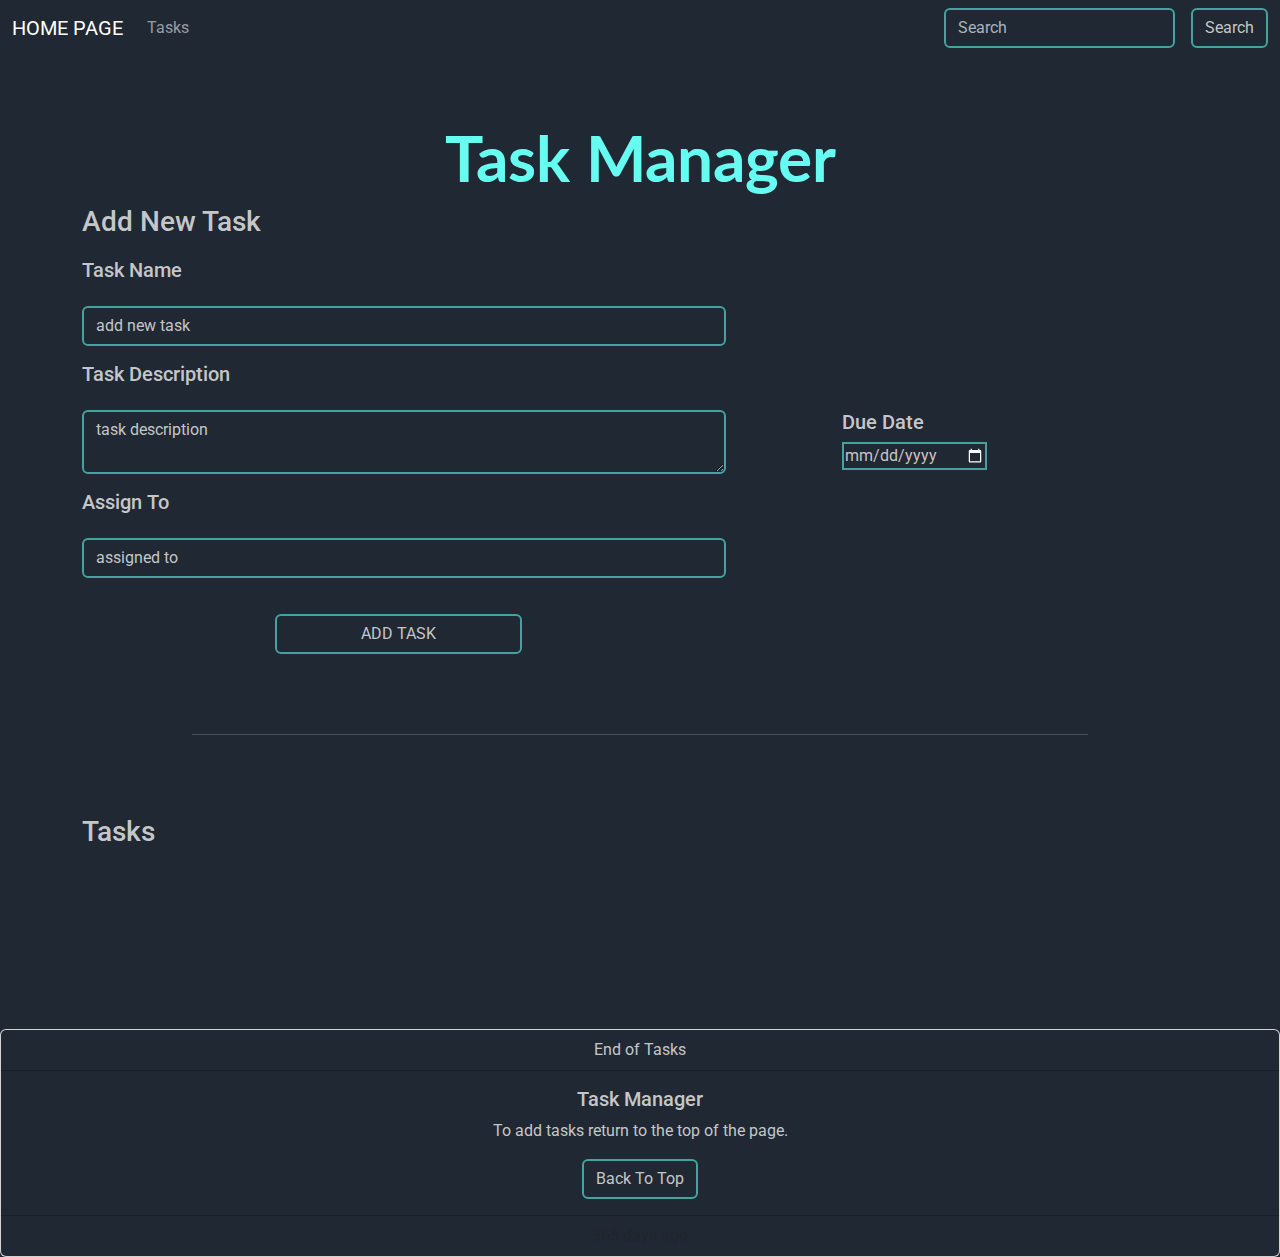
==== commit 2599c2d6: "Done up to the end of Task 9" ====
--- a/index.html
+++ b/index.html
@@ -2,19 +2,22 @@
 <html lang="en">
 
 <head>
+  <!-- Meta tags -->
   <meta charset="UTF-8">
   <meta http-equiv="X-UA-Compatible" content="IE=edge">
   <meta name="viewport" content="width=device-width, initial-scale=1.0">
   <title>Document</title>
 
-  <link href="https://cdn.jsdelivr.net/npm/bootstrap@5.3.0-alpha3/dist/css/bootstrap.min.css" rel="stylesheet"
-    integrity="sha384-KK94CHFLLe+nY2dmCWGMq91rCGa5gtU4mk92HdvYe+M/SXH301p5ILy+dN9+nJOZ" crossorigin="anonymous">
+  <!-- External stylesheets -->
+  <link rel="stylesheet" href="https://cdn.jsdelivr.net/npm/bootstrap@5.3.0-alpha3/dist/css/bootstrap.min.css">
+  <link rel="stylesheet" href="./assets/styles/style.css">
+</head>
 
-  <link rel="stylesheet" href="./assets/styles/style.css">
-
+<body id="indexBody">
+  <!-- Navigation bar -->
   <nav class="navbar navbar-expand-lg fixed-top" data-bs-theme="dark">
     <div class="container-fluid">
-      <a class="navbar-brand" href="./home.html">HOME PAGE</a>
+      <a class="navbar-brand navbar-link" href="./home.html">HOME PAGE</a>
       <button class="navbar-toggler" type="button" data-bs-toggle="collapse" data-bs-target="#navbarSupportedContent"
         aria-controls="navbarSupportedContent" aria-expanded="false" aria-label="Toggle navigation">
         <span class="navbar-toggler-icon"></span>
@@ -27,22 +30,23 @@
         </ul>
         <form class="d-flex input-group-md" role="search">
           <input class="form-control me-3" type="search" placeholder="Search" aria-label="Search">
-          <button class="btn btn-success " type="submit">Search</button>
+          <button class="btn btn-success" type="submit">Search</button>
         </form>
       </div>
     </div>
   </nav>
-</head>
 
-<body id="indexBody">
   <h1 id="manager">Task Manager</h1>
 
-  <Section class="container">
+  <!-- Add New Task section -->
+  <section class="container">
     <div class="add">
       <h3>Add New Task</h3>
 
+      <!-- Task form -->
       <form id="taskForm" class="row g-3">
 
+        <!-- Task Name input -->
         <label for="taskNameInput" class="labels">
           <h5>Task Name</h5>
         </label>
@@ -53,6 +57,7 @@
           </div>
         </div>
 
+        <!-- Task Description input -->
         <label for="descriptionInput" class="labels">
           <h5>Task Description</h5>
         </label>
@@ -63,6 +68,7 @@
           </div>
         </div>
 
+        <!-- Due Date input -->
         <div class="col-md-4">
           <label for="datePickerInput" id="dueDate">
             <h5>Due Date</h5>
@@ -75,6 +81,7 @@
           </div>
         </div>
 
+        <!-- Assign To input -->
         <label for="assignInput" class="labels">
           <h5>Assign To</h5>
         </label>
@@ -86,7 +93,7 @@
         </div>
 
         <div class="col-6">
-          <input class="btn btn-outline-primary" id="taskBtn" type="submit" value="ADD TASK">
+          <input class="btn " id="taskBtn" type="submit" value="ADD TASK">
         </div>
 
         <div id="errorAlert" class="alert alert-danger d-none" role="alert">
@@ -95,21 +102,25 @@
 
       </form>
     </div>
-  </Section>
+  </section>
+
   <hr id="tasks">
 
-
+  <!-- Tasks section -->
   <section class="container tasks">
     <h3>Tasks</h3>
-    <ul id="task-list" class="list-group list-group-horizontal d-flex flex-wrap">
-      <li class="list-group-item list-group-item-success flex-grow-1 col-12 col-md-6 col-lg-4">
-        <div class="card h-100">
+    <ul id="task-list" class="list-group list-group-horizontal d-flex flex-wrap list-group-item-light">
+      <li class="list-group-item flex-grow-1 col-12 col-md-6 col-lg-4">
+        <div class="card h-100 bg-dark">
           <div class="card">
             <div class="card-body d-flex flex-column">
               <div class="d-flex justify-content-between align-items-center">
                 <h5 class="card-title">Get Gas</h5>
-                <button class="btn btn-sm done-button btn-danger" onclick="this.classList.add('d-none')">Mark As
+                <button class="btn done-button" onclick="this.classList.add('d-none')">Mark As
                   Done</button>
+                <button class="btn inProgress-button" onclick="this.classList.add('d-none')">Pick Task
+                </button>
+                <button class="btn delete-button">Delete</button>
               </div>
               <p class="card-subtitle mb-2">Go to the gas station and get gas</p>
               <p class="card-subtitle mb-2"><strong>Assigned To:</strong> Me</p>
@@ -119,96 +130,13 @@
           </div>
         </div>
       </li>
-      <li class="list-group-item list-group-item-success flex-grow-1 col-12 col-md-6 col-lg-4">
-        <div class="card h-100">
-          <div class="card">
-            <div class="card-body d-flex flex-column">
-              <div class="d-flex justify-content-between align-items-center">
-                <h5 class="card-title">Get Gas</h5>
-                <button class="btn btn-sm done-button btn-danger" onclick="this.classList.add('d-none')">Mark As
-                  Done</button>
-              </div>
-              <p class=" card-subtitle mb-2">Go to the gas station and get gas</p>
-              <p class="card-subtitle mb-2"><strong>Assigned To:</strong> Me</p>
-              <p class="card-subtitle mb-2"><strong>Due Date:</strong> 05/03/2023</p>
-              <p class="card-subtitle mb-2">completed</p>
-            </div>
-          </div>
-        </div>
-      </li>
-      <li class="list-group-item list-group-item-success flex-grow-1 col-12 col-md-6 col-lg-4">
-        <div class="card h-100">
-          <div class="card">
-            <div class="card-body d-flex flex-column">
-              <div class="d-flex justify-content-between align-items-center">
-                <h5 class="card-title">Dishes</h5>
-                <button class="btn btn-sm done-button btn-danger" onclick="this.classList.add('d-none')">Mark As
-                  Done</button>
-              </div>
-              <p class=" card-subtitle mb-2">Wash the dishes tonight after dinner</p>
-              <p class="card-subtitle mb-2"><strong>Assigned To:</strong> John</p>
-              <p class="card-subtitle mb-2"><strong>Due Date:</strong> 05/04/2023</p>
-              <p class="card-subtitle mb-2">completed</p>
-            </div>
-          </div>
-        </div>
-      </li>
-      <li class="list-group-item list-group-item-success flex-grow-1 col-12 col-md-6 col-lg-4">
-        <div class="card h-100">
-          <div class="card">
-            <div class="card-body d-flex flex-column">
-              <div class="d-flex justify-content-between align-items-center">
-                <h5 class="card-title">School work</h5>
-                <button class="btn btn-sm done-button btn-danger" onclick="this.classList.add('d-none')">Mark As
-                  Done</button>
-              </div>
-              <p class=" card-subtitle mb-2">Work on Codecademy after Jiujitsu</p>
-              <p class="card-subtitle mb-2"><strong>Assigned To:</strong> Eric</p>
-              <p class="card-subtitle mb-2"><strong>Due Date:</strong> 05/04/2023</p>
-              <p class="card-subtitle mb-2">completed</p>
-            </div>
-          </div>
-        </div>
-      </li>
-      <li class="list-group-item list-group-item-success flex-grow-1 col-12 col-md-6 col-lg-4">
-        <div class="card h-100">
-          <div class="card">
-            <div class="card-body d-flex flex-column">
-              <div class="d-flex justify-content-between align-items-center">
-                <h5 class="card-title">School work</h5>
-                <button class="btn btn-sm done-button btn-danger" onclick="this.classList.add('d-none')">Mark As
-                  Done</button>
-              </div>
-              <p class=" card-subtitle mb-2">Work on Codecademy after Jiujitsu</p>
-              <p class="card-subtitle mb-2"><strong>Assigned To:</strong> Eric</p>
-              <p class="card-subtitle mb-2"><strong>Due Date:</strong> 05/04/2023</p>
-              <p class="card-subtitle mb-2">completed</p>
-            </div>
-          </div>
-        </div>
-      </li>
-      <li class="list-group-item list-group-item-success flex-grow-1 col-12 col-md-6 col-lg-4">
-        <div class="card h-100">
-          <div class="card">
-            <div class="card-body d-flex flex-column">
-              <div class="d-flex justify-content-between align-items-center">
-                <h5 class="card-title">School work</h5>
-                <button class="btn btn-sm done-button btn-danger" onclick="this.classList.add('d-none')">Mark As
-                  Done</button>
-              </div>
-              <p class=" card-subtitle mb-2">Work on Codecademy after Jiujitsu</p>
-              <p class="card-subtitle mb-2"><strong>Assigned To:</strong> Eric</p>
-              <p class="card-subtitle mb-2"><strong>Due Date:</strong> 05/04/2023</p>
-              <p class="card-subtitle mb-2">completed</p>
-            </div>
-          </div>
-        </div>
-      </li>
     </ul>
   </section>
 
   <hr class="hrbottom">
+
   <footer>
+    <!-- Footer card -->
     <div class="card text-center">
       <div class="card-header">
         End of Tasks
@@ -224,12 +152,12 @@
     </div>
   </footer>
 
+  <!-- External JavaScript files -->
   <script type="module" src="./assets/js/taskManager.js"></script>
   <script type="module" src="./assets/js/index.js"></script>
-  <script src="https://cdn.jsdelivr.net/npm/bootstrap@5.3.0-alpha3/dist/js/bootstrap.bundle.min.js"
-    integrity="sha384-ENjdO4Dr2bkBIFxQpeoTz1HIcje39Wm4jDKdf19U8gI4ddQ3GYNS7NTKfAdVQSZe"
-    crossorigin="anonymous"></script>
+
+  <!-- Bootstrap JavaScript Link -->
+  <script src="https://cdn.jsdelivr.net/npm/bootstrap@5.3.0-alpha3/dist/js/bootstrap.bundle.min.js"></script>
 </body>
 
-
 </html>--- a/assets/styles/style.css
+++ b/assets/styles/style.css
@@ -1,11 +1,14 @@
-@import url('https://fonts.googleapis.com/css2?family=Lato:wght@700&family=Roboto&display=swap');
+/* Global Styles */
+@import url('https://fonts.googleapis.com/css2?family=Lato&family=Montserrat:wght@300;400&family=Raleway:wght@300&family=Roboto:wght@100;300;400&display=swap');
 
+/* Body Styles */
 #indexBody {
   background-color: #1F2833;
   color: #C5C6C7;
-  font-family: Roboto, Arial, Helvetica, sans-serif;
+  font-family: 'Roboto', sans-serif;
 }
 
+/* Navbar Styles */
 .navbar {
   background-color: #1F2833;
 }
@@ -17,24 +20,33 @@
   border: 2px solid #45A29E;
 }
 
+/* Heading Styles */
 h1 {
   padding-top: 120px;
   text-align: center;
   color: #66FCF1;
-  font-family: "Lato", sans-serif;
+  font-family: 'Lato', sans-serif;
   font-weight: 700;
   font-size: 4rem;
 }
 
+/* Global Heading Styles */
 #indexBody h3 {
   margin-bottom: 20px;
 }
 
+/* Add New Task Section Styles */
 .add input,
 .add textarea {
   background-color: #1F2833;
   color: #C5C6C7;
   border: 2px solid #45A29E;
+}
+
+.add input:focus, .add textarea:focus{
+  background-color: #1F2833;
+  color: #ffd60a;
+  border: 2px dotted #a9def9;
 }
 
 .add ::placeholder {
@@ -50,25 +62,32 @@
   margin-left: 100px;
 }
 
-#dueDateErrorAlert{
+#dueDateErrorAlert {
   margin-left: 90px;
   width: 100%;
 }
 
 /* Invert date picker icon color for dark background */
 input[type="date"]::-webkit-calendar-picker-indicator {
-    filter: invert(1); 
-  }
+  filter: invert(1);
+}
 
 #taskBtn {
   margin-left: 35%;
   width: 45%;
 }
 
+#taskBtn:hover {
+  border: 2px solid #45A29E;
+  background-color: #45A29E;
+  color: #FFF;
+}
+
 .labels h5 {
   margin-left: 0;
 }
 
+/* Horizontal Rule Styles */
 hr {
   width: 70%;
   margin: 80px auto;
@@ -78,6 +97,13 @@
   border: hidden;
 }
 
+/* Task List Styles */
+.list-group-item h4 {
+  font-family: 'Roboto', sans-serif;
+  color: #ffffff;
+}
+
+/* Footer Styles */
 footer *,
 .card-header,
 .card-footer {
@@ -94,26 +120,61 @@
   color: #C5C6C7;
 }
 
+.card p,
+.card button {
+  color: #C5C6C7;
+}
 
+/* Error Alert Styles */
 .error-alert {
-    color: red;
-    background-color: transparent;
-    border: none;
-  }
-  
-  .error-alert .alert-text {
-    margin: 0;
-    padding: 0;
-  }
+  color: red;
+  background-color: transparent;
+  border: none;
+}
 
-  ul .delete-button, ul .done-button {
-    border: 2px solid #45A29E;
-    color: #C5C6C7;
-    background-color: white;
-    color: black;
-  }
+.error-alert .alert-text {
+  margin: 0;
+  padding: 0;
+}
 
-  ul .delete-button:hover, ul .done-button:hover {
-    background-color: #45A29E;
-    color: white;
-  }+/* Task Buttons Styles */
+ul .delete-button,
+ul .done-button,
+ul .inProgress-button {
+  border: 2px solid #C5C6C7;
+  color: #C5C6C7;
+}
+
+ul .delete-button:hover {
+  border: 2px solid red;
+  background-color: #780000;
+  color: #fdf0d5;
+}
+
+ul .done-button:hover {
+  border: 2px solid #6a994e;
+  background-color: #386641;
+  color: #f2e8cf;
+}
+
+ul .inProgress-button:hover {
+  border: 2px solid yellow;
+  background-color: #fca311;
+  color: #d81159;
+}
+
+/* Task Card Styles */
+.task-cards {
+  background-color: #1F2833;
+}
+
+.status-bar {
+  width: 20px;
+  height: 20px;
+  border-radius: 50%;
+}
+
+/* Task List Styles */
+#task-list {
+  background-color: #45A29E;
+}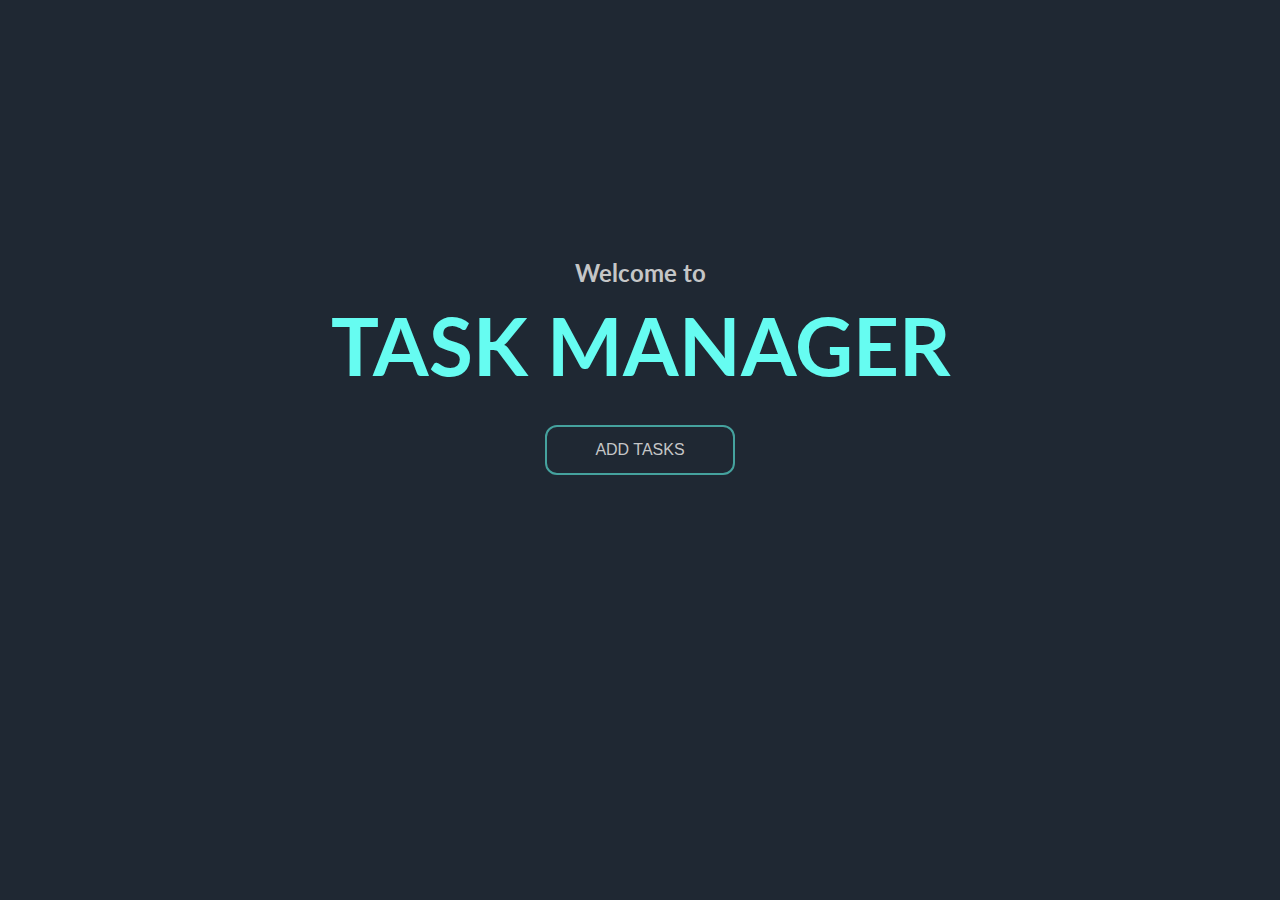
==== commit 179b8734: "Ready for deployment and presentation" ====
--- a/index.html
+++ b/index.html
@@ -2,162 +2,30 @@
 <html lang="en">
 
 <head>
-  <!-- Meta tags -->
-  <meta charset="UTF-8">
-  <meta http-equiv="X-UA-Compatible" content="IE=edge">
-  <meta name="viewport" content="width=device-width, initial-scale=1.0">
-  <title>Document</title>
+    <meta charset="UTF-8">
+    <meta http-equiv="X-UA-Compatible" content="IE=edge">
+    <meta name="viewport" content="width=device-width, initial-scale=1.0">
+    <title>TM | Home</title>
 
-  <!-- External stylesheets -->
-  <link rel="stylesheet" href="https://cdn.jsdelivr.net/npm/bootstrap@5.3.0-alpha3/dist/css/bootstrap.min.css">
-  <link rel="stylesheet" href="./assets/styles/style.css">
+    <!-- Linking the custom CSS file -->
+    <link rel="stylesheet" href="./assets/styles/home.css">
 </head>
 
-<body id="indexBody">
-  <!-- Navigation bar -->
-  <nav class="navbar navbar-expand-lg fixed-top" data-bs-theme="dark">
-    <div class="container-fluid">
-      <a class="navbar-brand navbar-link" href="./home.html">HOME PAGE</a>
-      <button class="navbar-toggler" type="button" data-bs-toggle="collapse" data-bs-target="#navbarSupportedContent"
-        aria-controls="navbarSupportedContent" aria-expanded="false" aria-label="Toggle navigation">
-        <span class="navbar-toggler-icon"></span>
-      </button>
-      <div class="collapse navbar-collapse" id="navbarSupportedContent">
-        <ul class="navbar-nav me-auto mb-3 mb-md-0">
-          <li class="nav-item">
-            <a class="nav-link" href="#tasks">Tasks</a>
-          </li>
-        </ul>
-        <form class="d-flex input-group-md" role="search">
-          <input class="form-control me-3" type="search" placeholder="Search" aria-label="Search">
-          <button class="btn btn-success" type="submit">Search</button>
-        </form>
-      </div>
+<body id="homeBody">
+    <!-- Welcome message -->
+    <h4>Welcome to</h4>
+
+    <!-- Logo with a link to the homepage -->
+    <a href="./TaskManager.html">
+        <h1 id="welcome">TASK MANAGER</h1>
+    </a>
+
+    <!-- Button to add tasks with a link to the task manager -->
+    <div class="form-group">
+        <a href="./TaskManager.html">
+            <button class="btn success" id="cleanBtn">ADD TASKS</button>
+        </a>
     </div>
-  </nav>
-
-  <h1 id="manager">Task Manager</h1>
-
-  <!-- Add New Task section -->
-  <section class="container">
-    <div class="add">
-      <h3>Add New Task</h3>
-
-      <!-- Task form -->
-      <form id="taskForm" class="row g-3">
-
-        <!-- Task Name input -->
-        <label for="taskNameInput" class="labels">
-          <h5>Task Name</h5>
-        </label>
-        <div class="col-md-7">
-          <input id="taskNameInput" type="text" class="form-control" placeholder="add new task">
-          <div id="taskNameErrorAlert" class="error-alert alert d-none" role="alert">
-            Please enter a task name!
-          </div>
-        </div>
-
-        <!-- Task Description input -->
-        <label for="descriptionInput" class="labels">
-          <h5>Task Description</h5>
-        </label>
-        <div class="col-md-7">
-          <textarea id="descriptionInput" class="form-control taskInput" placeholder="task description"></textarea>
-          <div id="descriptionErrorAlert" class="error-alert alert d-none" role="alert">
-            Please enter a task description!
-          </div>
-        </div>
-
-        <!-- Due Date input -->
-        <div class="col-md-4">
-          <label for="datePickerInput" id="dueDate">
-            <h5>Due Date</h5>
-          </label>
-          <div class="col-md-5">
-            <input type="date" id="datePickerInput">
-            <div id="dueDateErrorAlert" class="error-alert alert d-none" role="alert">
-              Please select due date!
-            </div>
-          </div>
-        </div>
-
-        <!-- Assign To input -->
-        <label for="assignInput" class="labels">
-          <h5>Assign To</h5>
-        </label>
-        <div class="col-sm-7">
-          <input id="assignInput" type="text" class="form-control taskInput" placeholder="assigned to">
-          <div id="assignToErrorAlert" class="error-alert alert d-none" role="alert">
-            Please enter the assignee's name!
-          </div>
-        </div>
-
-        <div class="col-6">
-          <input class="btn " id="taskBtn" type="submit" value="ADD TASK">
-        </div>
-
-        <div id="errorAlert" class="alert alert-danger d-none" role="alert">
-          Please fill in all the fields!
-        </div>
-
-      </form>
-    </div>
-  </section>
-
-  <hr id="tasks">
-
-  <!-- Tasks section -->
-  <section class="container tasks">
-    <h3>Tasks</h3>
-    <ul id="task-list" class="list-group list-group-horizontal d-flex flex-wrap list-group-item-light">
-      <li class="list-group-item flex-grow-1 col-12 col-md-6 col-lg-4">
-        <div class="card h-100 bg-dark">
-          <div class="card">
-            <div class="card-body d-flex flex-column">
-              <div class="d-flex justify-content-between align-items-center">
-                <h5 class="card-title">Get Gas</h5>
-                <button class="btn done-button" onclick="this.classList.add('d-none')">Mark As
-                  Done</button>
-                <button class="btn inProgress-button" onclick="this.classList.add('d-none')">Pick Task
-                </button>
-                <button class="btn delete-button">Delete</button>
-              </div>
-              <p class="card-subtitle mb-2">Go to the gas station and get gas</p>
-              <p class="card-subtitle mb-2"><strong>Assigned To:</strong> Me</p>
-              <p class="card-subtitle mb-2"><strong>Due Date:</strong> 05/03/2023</p>
-              <p class="card-subtitle mb-2">completed</p>
-            </div>
-          </div>
-        </div>
-      </li>
-    </ul>
-  </section>
-
-  <hr class="hrbottom">
-
-  <footer>
-    <!-- Footer card -->
-    <div class="card text-center">
-      <div class="card-header">
-        End of Tasks
-      </div>
-      <div class="card-body">
-        <h5 class="card-title">Task Manager</h5>
-        <p class="card-text">To add tasks return to the top of the page.</p>
-        <a href="#manager" class="btn btn-outline-success">Back To Top</a>
-      </div>
-      <div class="card-footer text-body-secondary">
-        365 days ago
-      </div>
-    </div>
-  </footer>
-
-  <!-- External JavaScript files -->
-  <script type="module" src="./assets/js/taskManager.js"></script>
-  <script type="module" src="./assets/js/index.js"></script>
-
-  <!-- Bootstrap JavaScript Link -->
-  <script src="https://cdn.jsdelivr.net/npm/bootstrap@5.3.0-alpha3/dist/js/bootstrap.bundle.min.js"></script>
 </body>
 
 </html>--- a/assets/styles/home.css
+++ b/assets/styles/home.css
@@ -0,0 +1,101 @@
+/* Home page styles */
+
+/* Importing Google Fonts: 'Lato', 'Montserrat', 'Raleway', 'Roboto' */
+/* Pair with sans-serif */
+@import url('https://fonts.googleapis.com/css2?family=Lato&family=Montserrat:wght@300;400&family=Raleway:wght@300&family=Roboto:wght@100;300;400&display=swap');
+
+/* Overall body styles */
+#indexBody {
+  background-color: #1F2833;
+  color: #C5C6C7;
+  font-family: Roboto, Arial, Helvetica, sans-serif;
+}
+
+/* Styles for the "manager" section */
+#manager {
+  padding-top: 120px;
+  text-align: center;
+  color: #66FCF1;
+  font-family: "lato-bold", 'lato', sans-serif;
+  font-size: 4rem;
+}
+
+/* Styles for the h1 headings */
+h1 {
+  margin: 0;
+  padding-top: 10px;
+  text-align: center;
+  color: #66FCF1;
+  font-family: "lato-bold", 'lato', sans-serif;
+  font-size: 5rem;
+}
+
+/* Styles for the h4 headings */
+h4 {
+  margin: 0;
+  padding-top: 250px;
+  text-align: center;
+  color: #C5C6C7;
+  font-family: "lato-bold", 'lato', sans-serif;
+  font-size: 1.5rem;
+}
+
+/* Overall body styles */
+body {
+  background-color: #1F2833;
+}
+
+/* Styles for anchor tags */
+a {
+  text-decoration: none;
+}
+
+/* Styles for form groups */
+.form-group {
+  text-align: center;
+}
+  
+/* Button styles */
+.btn {
+  border: 2px solid #1F2833;
+  background-color: #1F2833;
+  color: black;
+  padding: 14px 28px;
+  font-size: 16px;
+  cursor: pointer;
+  width: 15%;
+  border-radius: 12px;
+  margin-top: 2rem;
+}
+
+/* Success button styles */
+.success {
+  border-color: #45A29E;
+  color: #C5C6C7;
+}
+  
+.success:hover {
+  background-color: #45A29E;
+  color: white;
+}
+
+/* Styles for the "welcome" section */
+#welcome {
+  color: #66FCF1;
+  animation: slideIn 1s ease-in-out infinite alternate;
+}
+
+/* Keyframes animation for the "welcome" section */
+@keyframes slideIn {
+  0% {
+    transform: translateX(-10px);
+    opacity: 0;
+  }
+  50% {
+    opacity: 0.5;
+  }
+  100% {
+    transform: translateX(0);
+    opacity: 1;
+  }
+}
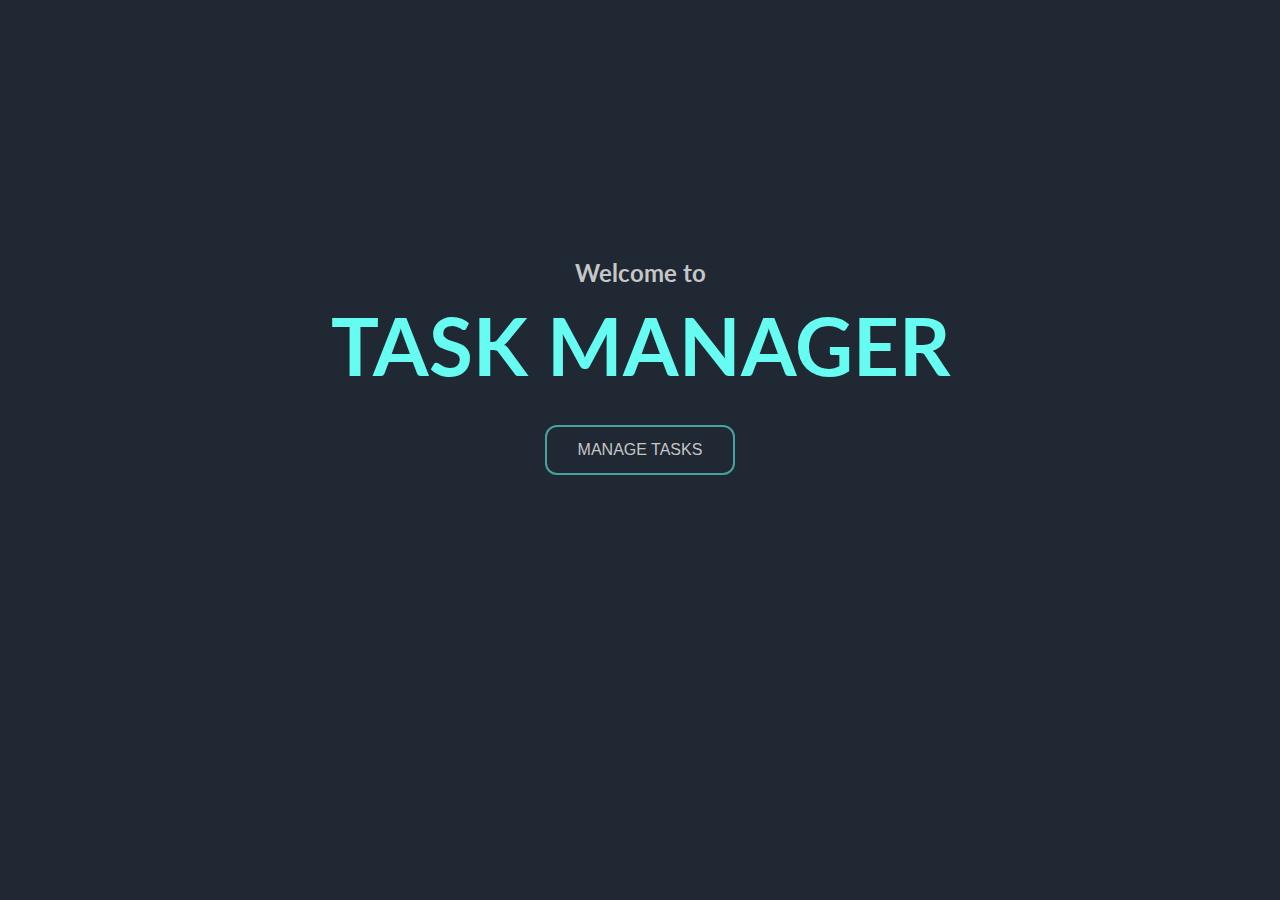
==== commit 5a0979e4: "Updated the welcome screen info" ====
--- a/index.html
+++ b/index.html
@@ -23,7 +23,7 @@
     <!-- Button to add tasks with a link to the task manager -->
     <div class="form-group">
         <a href="./TaskManager.html">
-            <button class="btn success" id="cleanBtn">ADD TASKS</button>
+            <button class="btn success" id="cleanBtn">MANAGE TASKS</button>
         </a>
     </div>
 </body>
